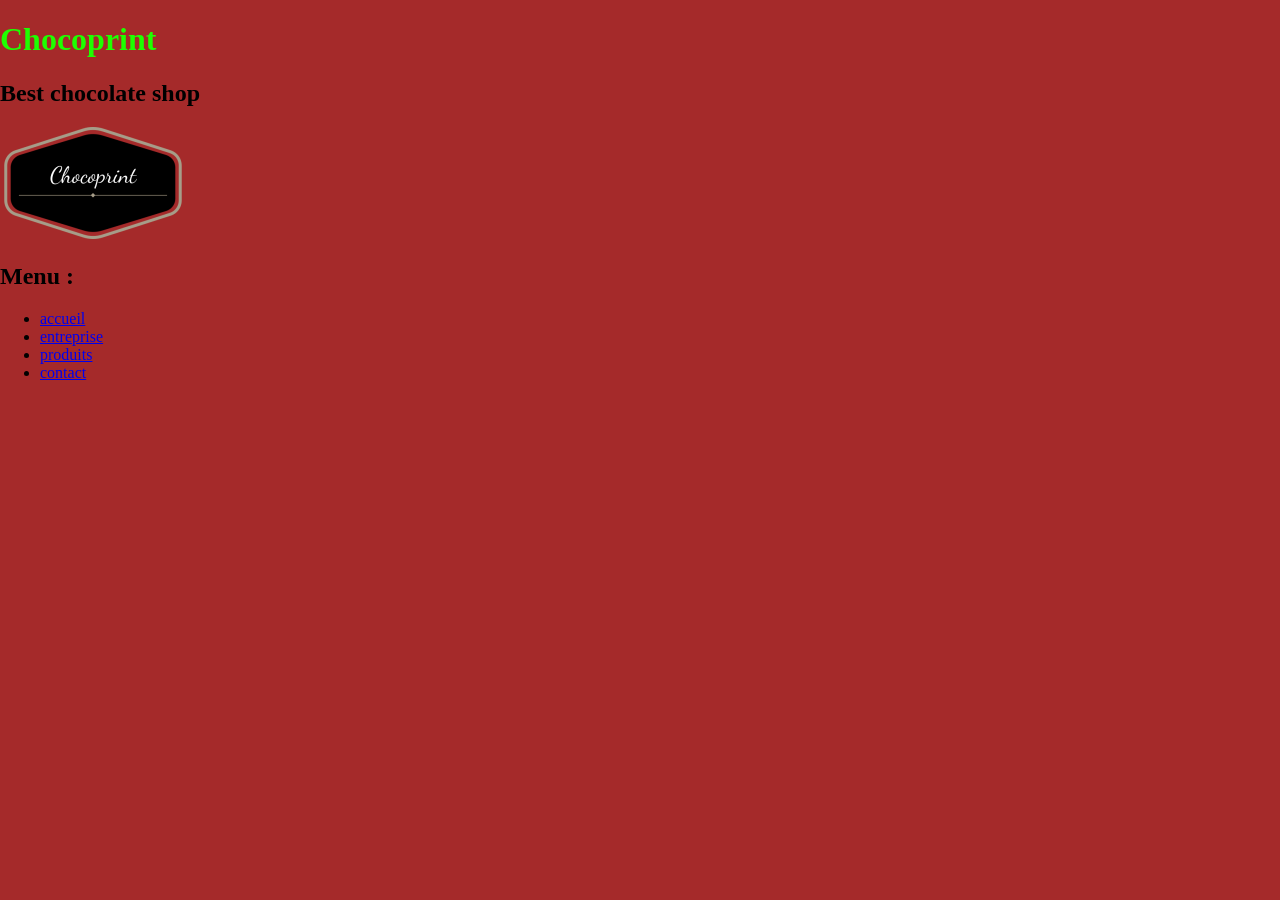
==== index.html @ a0ca2423 "amélioration css" ====
<!DOCTYPE html>
<html lang="fr">
  <head>
    <link rel="stylesheet" href="still.css" />
    <meta charset="utf-8" />
    <meta name="viewport" content="width=device-width, initial-scale=1" />
    <title>Chocoprint.com</title>
  </head>
    <p>
  <body>
    <h1>Chocoprint</h1>
    <h2>Best chocolate shop</h2>
    <p></p>
<img src="images/logo.png" />
<h2>Menu :</h2>
<ul>
    <li><a href="http://monsite.fr">accueil</a></li>

    <li><a href="entreprise.html">entreprise</a></li>

    <li><a href="produits.html">produits</a></li>

    <li><a href="contact.html">contact</a></li>
<ul>
</body>
</html>
---- still.css ----
h1 {
    color: rgb(30, 255, 0);
   }
body{
    background-color: brown;
    margin:auto;
}
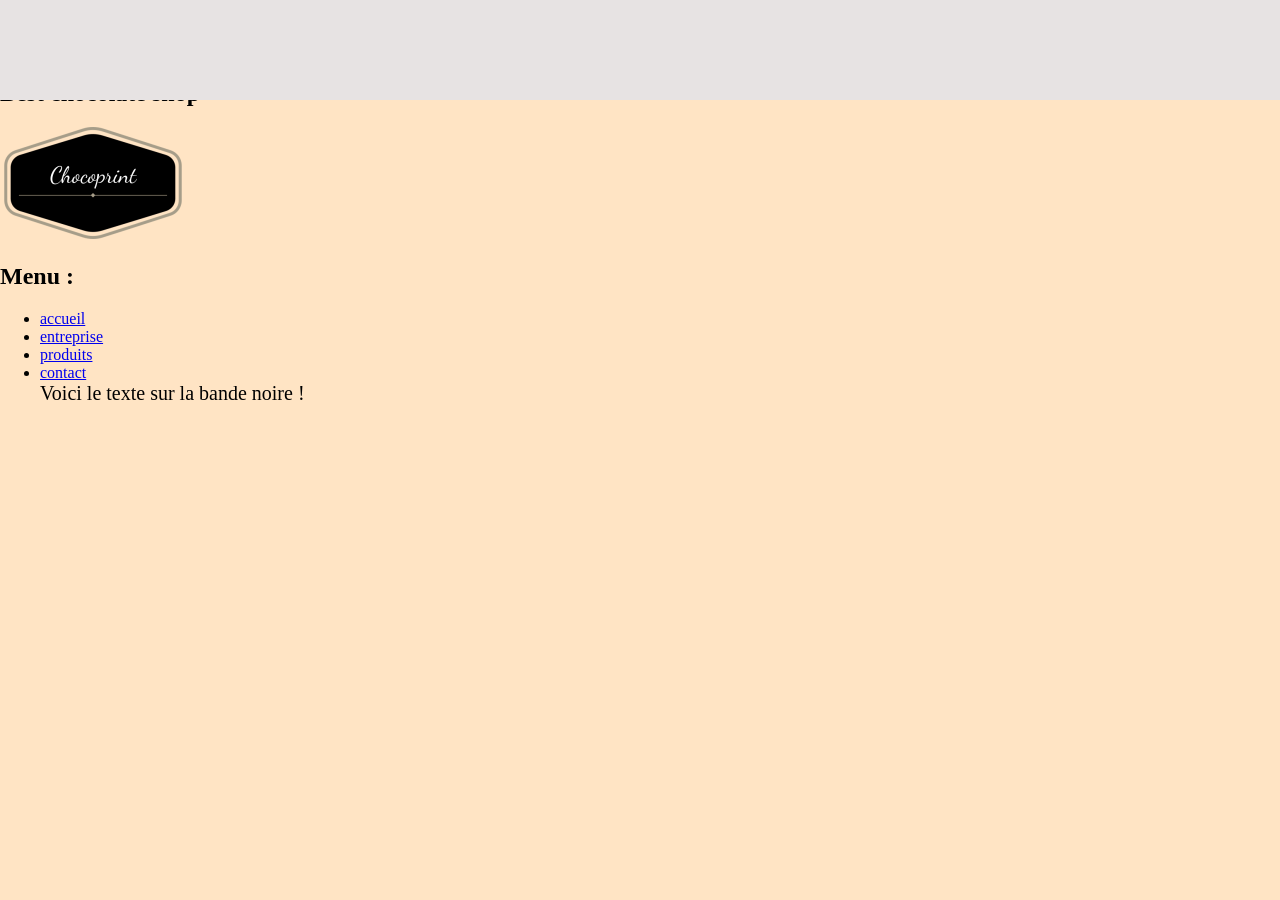
==== commit da67346c: "ajout css" ====
--- a/index.html
+++ b/index.html
@@ -5,6 +5,13 @@
     <meta charset="utf-8" />
     <meta name="viewport" content="width=device-width, initial-scale=1" />
     <title>Chocoprint.com</title>
+    <meta charset="UTF-8">
+    <meta name="viewport" content="width=device-width, initial-scale=1.0">
+    <title>Bande noire en haut</title>
+    <link rel="stylesheet" href="style.css">
+    <meta charset="UTF-8">
+    <meta name="viewport" content="width=device-width, initial-scale=1.0">
+    
   </head>
     <p>
   <body>
@@ -21,6 +28,10 @@
     <li><a href="produits.html">produits</a></li>
 
     <li><a href="contact.html">contact</a></li>
+    
+    <div class="bande-noire"></div>
+      <p class="texte-bande">Voici le texte sur la bande noire !</p>
+    </div>
 <ul>
 </body>
 </html>
--- a/still.css
+++ b/still.css
@@ -1,7 +1,27 @@
 h1 {
-    color: rgb(30, 255, 0);
+    color: rgb(0, 0, 0);
    }
 body{
-    background-color: brown;
+    margin: 0;
+    padding: 0;
+    background-color: bisque;
     margin:auto;
 }
+.bande-noire{
+    position: fixed; 
+    top: 0;
+    left: 0;
+    width: 100%; 
+    height: 100px; 
+    background-color: rgb(231, 227, 227); 
+    z-index: 9999;
+    
+}
+
+.texte-bande {
+    color: rgb(0, 0, 0); 
+    font-size: 20px; 
+    margin: 0;
+}
+
+.images 
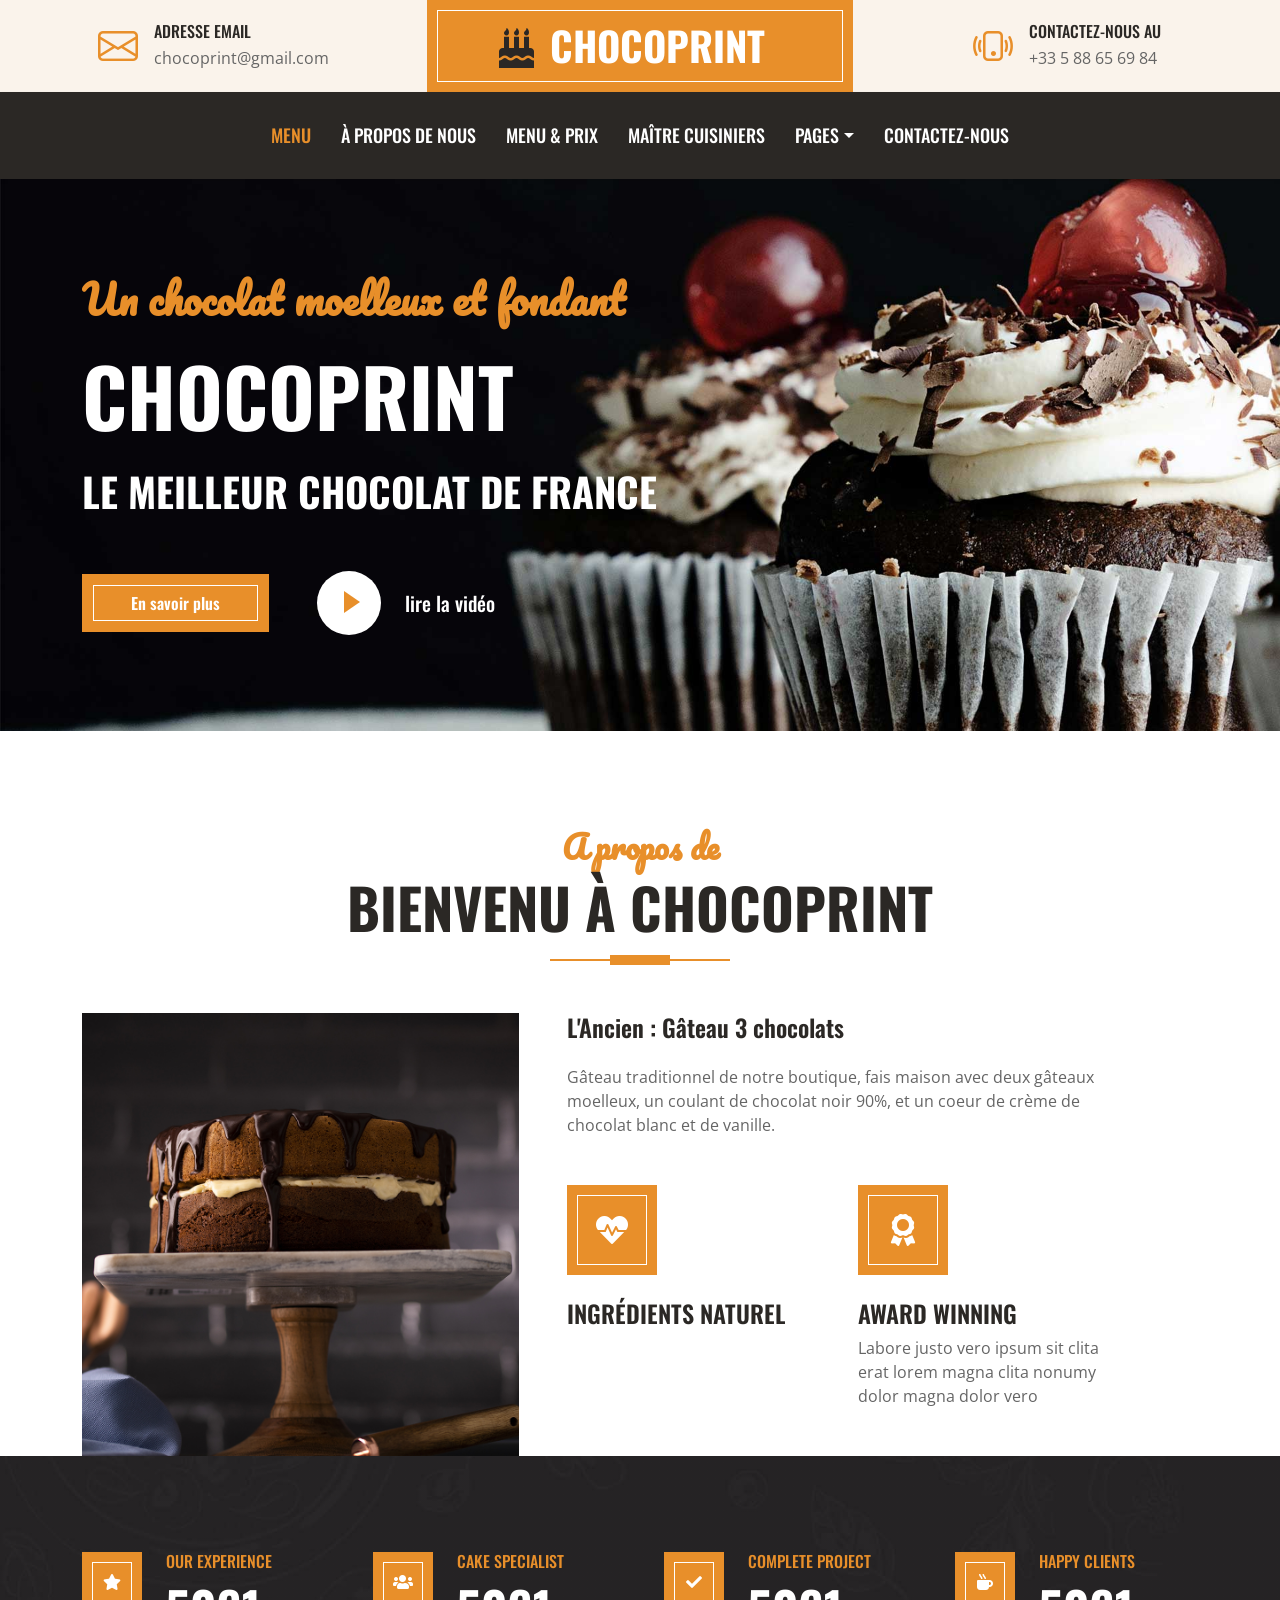
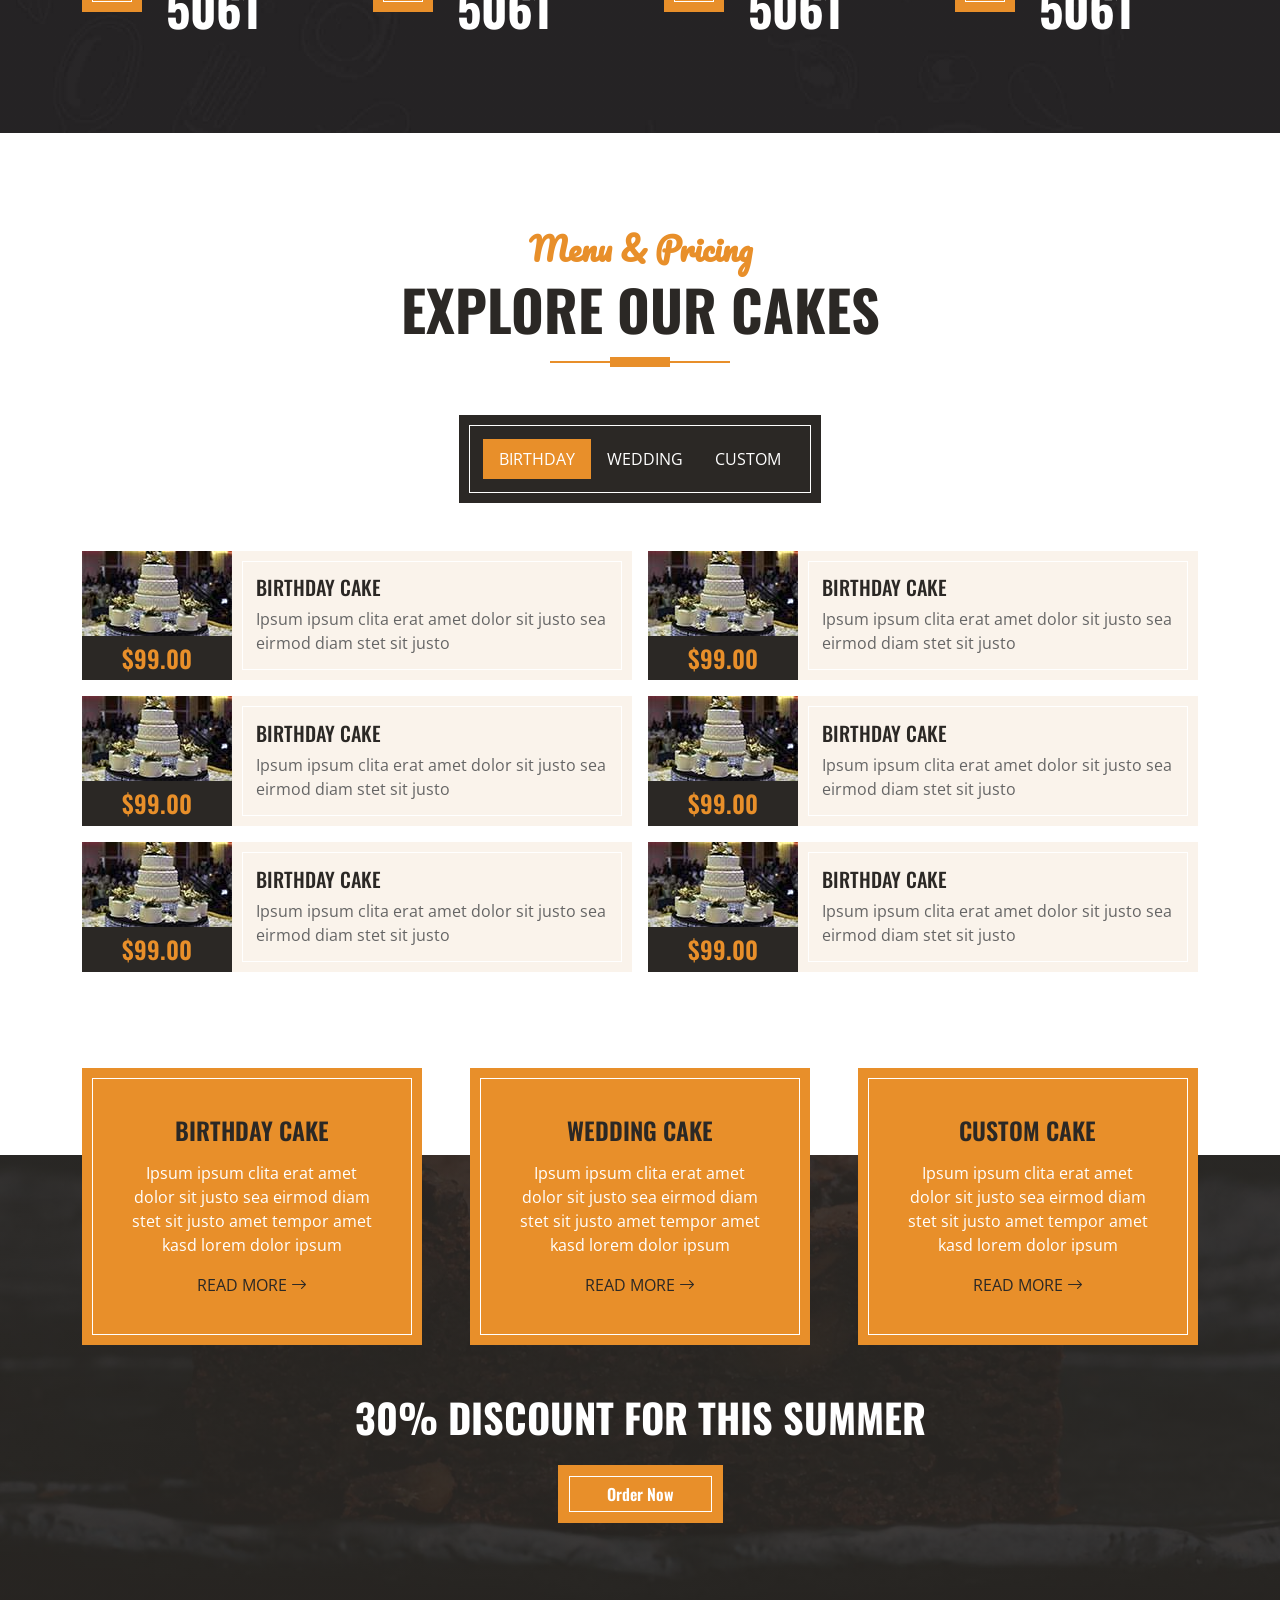
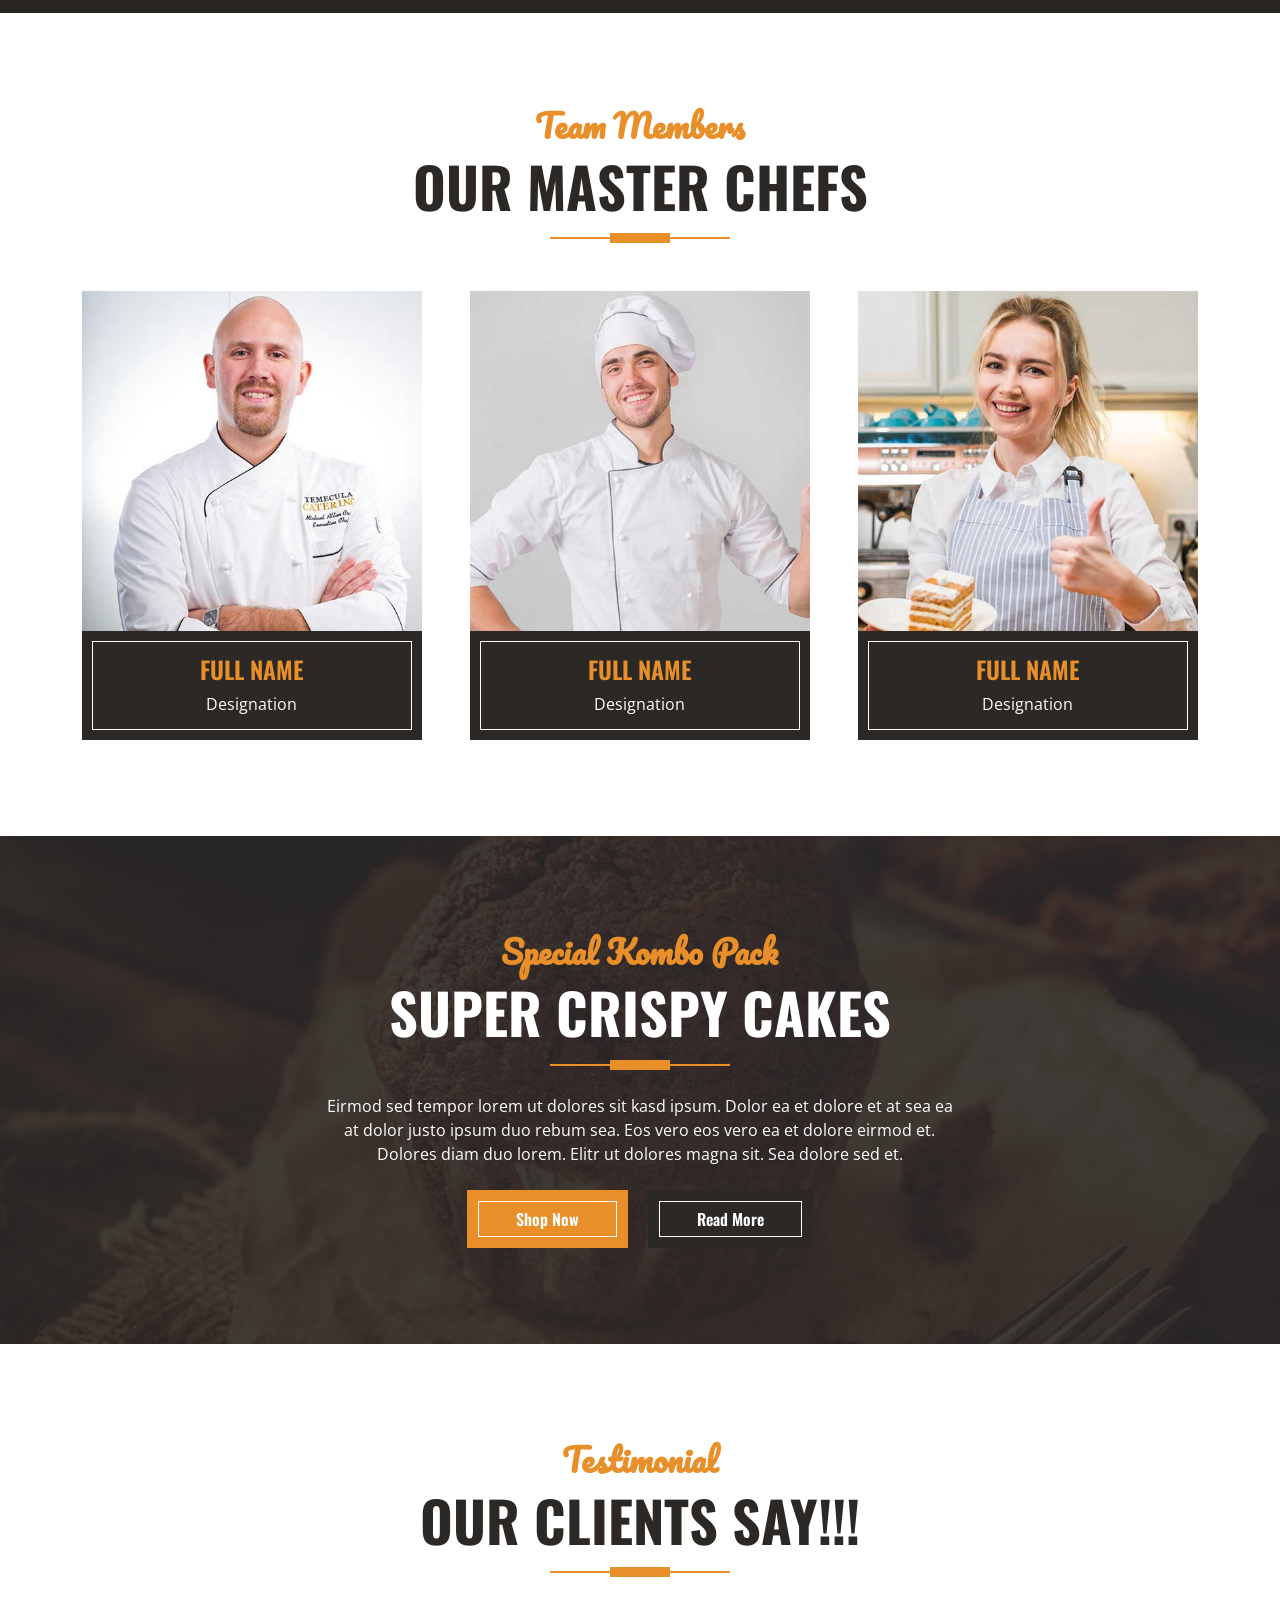
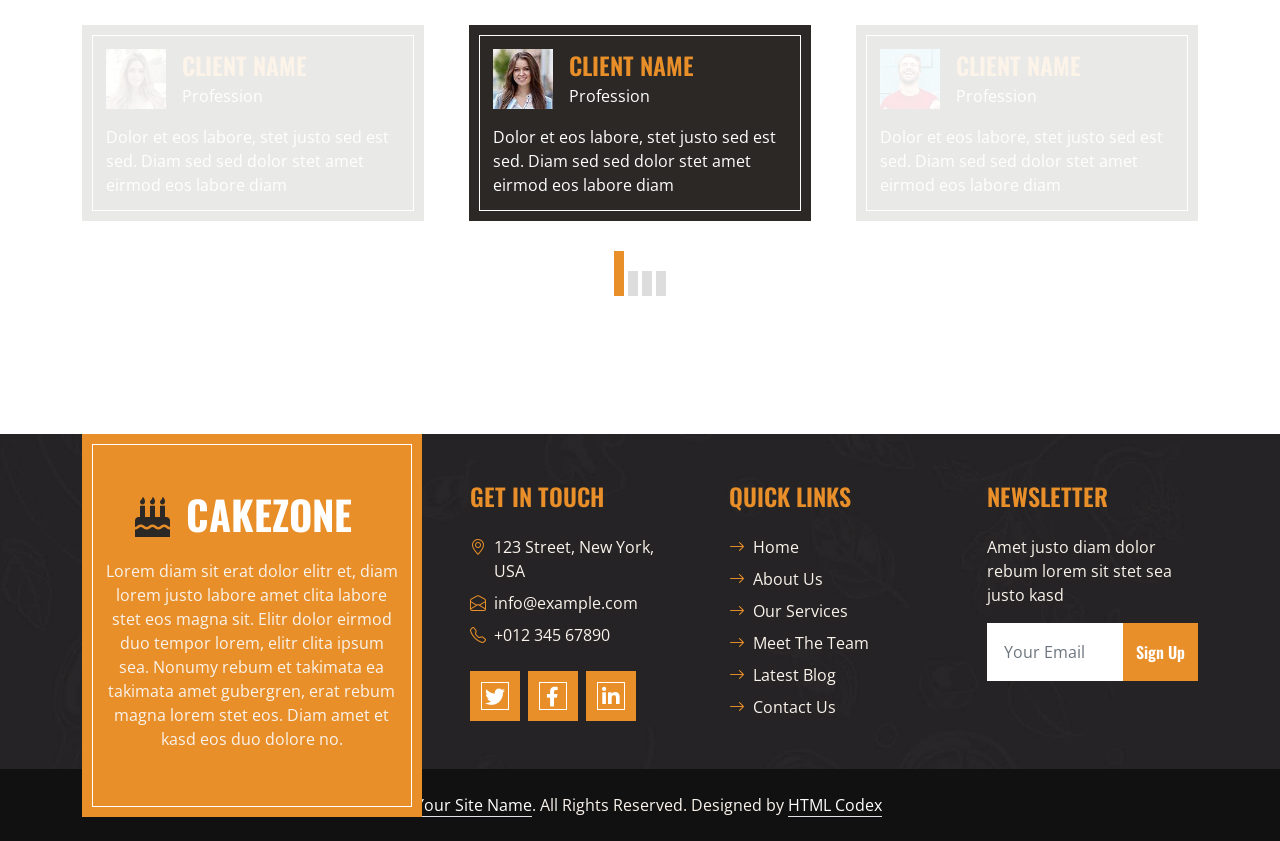
==== commit fb8f57b6: "fusion de la bonne version" ====
--- a/index.html
+++ b/index.html
@@ -1,37 +1,754 @@
 <!DOCTYPE html>
-<html lang="fr">
-  <head>
-    <link rel="stylesheet" href="still.css" />
-    <meta charset="utf-8" />
-    <meta name="viewport" content="width=device-width, initial-scale=1" />
-    <title>Chocoprint.com</title>
-    <meta charset="UTF-8">
-    <meta name="viewport" content="width=device-width, initial-scale=1.0">
-    <title>Bande noire en haut</title>
-    <link rel="stylesheet" href="style.css">
-    <meta charset="UTF-8">
-    <meta name="viewport" content="width=device-width, initial-scale=1.0">
+<html lang="en">
+
+<head>
+    <meta charset="utf-8">
+    <title>Chocoprint - Cake Shop Website Template</title>
+    <meta content="width=device-width, initial-scale=1.0" name="viewport">
+    <meta content="Free HTML Templates" name="keywords">
+    <meta content="Free HTML Templates" name="description">
+
+    <!-- Favicon -->
+    <link href="img/favicon.ico" rel="icon">
+
+    <!-- Google Web Fonts -->
+    <link rel="preconnect" href="https://fonts.googleapis.com">
+    <link rel="preconnect" href="https://fonts.gstatic.com" crossorigin>
+    <link href="https://fonts.googleapis.com/css2?family=Open+Sans:wght@400;600&family=Oswald:wght@500;600;700&family=Pacifico&display=swap" rel="stylesheet"> 
+
+    <!-- Icon Font Stylesheet -->
+    <link href="https://cdnjs.cloudflare.com/ajax/libs/font-awesome/5.10.0/css/all.min.css" rel="stylesheet">
+    <link href="https://cdn.jsdelivr.net/npm/bootstrap-icons@1.4.1/font/bootstrap-icons.css" rel="stylesheet">
+
+    <!-- Libraries Stylesheet -->
+    <link href="lib/owlcarousel/assets/owl.carousel.min.css" rel="stylesheet">
+
+    <!-- Customized Bootstrap Stylesheet -->
+    <link href="css/bootstrap.min.css" rel="stylesheet">
+
+    <!-- Template Stylesheet -->
+    <link href="css/style.css" rel="stylesheet">
+</head>
+
+<body>
+    <!-- Topbar Start -->
+    <div class="container-fluid px-0 d-none d-lg-block">
+        <div class="row gx-0">
+            <div class="col-lg-4 text-center bg-secondary py-3">
+                <div class="d-inline-flex align-items-center justify-content-center">
+                    <i class="bi bi-envelope fs-1 text-primary me-3"></i>
+                    <div class="text-start">
+                        <h6 class="text-uppercase mb-1">adresse email</h6>
+                        <span>chocoprint@gmail.com</span>
+                    </div>
+                </div>
+            </div>
+            <div class="col-lg-4 text-center bg-primary border-inner py-3">
+                <div class="d-inline-flex align-items-center justify-content-center">
+                    <a href="index.html" class="navbar-brand">
+                        <h1 class="m-0 text-uppercase text-white"><i class="fa fa-birthday-cake fs-1 text-dark me-3"></i>Chocoprint</h1>
+                    </a>
+                </div>
+            </div>
+            <div class="col-lg-4 text-center bg-secondary py-3">
+                <div class="d-inline-flex align-items-center justify-content-center">
+                    <i class="bi bi-phone-vibrate fs-1 text-primary me-3"></i>
+                    <div class="text-start">
+                        <h6 class="text-uppercase mb-1">contactez-nous au</h6>
+                        <span>+33 5 88 65 69 84</span>
+                    </div>
+                </div>
+            </div>
+        </div>
+    </div>
+    <!-- Topbar End -->
+
+
+    <!-- Navbar Start -->
+    <nav class="navbar navbar-expand-lg bg-dark navbar-dark shadow-sm py-3 py-lg-0 px-3 px-lg-0">
+        <a href="index.html" class="navbar-brand d-block d-lg-none">
+            <h1 class="m-0 text-uppercase text-white"><i class="fa fa-birthday-cake fs-1 text-primary me-3"></i>Chocoprint</h1>
+        </a>
+        <button class="navbar-toggler" type="button" data-bs-toggle="collapse" data-bs-target="#navbarCollapse">
+            <span class="navbar-toggler-icon"></span>
+        </button>
+        <div class="collapse navbar-collapse" id="navbarCollapse">
+            <div class="navbar-nav ms-auto mx-lg-auto py-0">
+                <a href="index.html" class="nav-item nav-link active">menu</a>
+                <a href="about.html" class="nav-item nav-link">à propos de nous</a>
+                <a href="menu.html" class="nav-item nav-link">Menu & Prix</a>
+                <a href="team.html" class="nav-item nav-link">Maître cuisiniers</a>
+                <div class="nav-item dropdown">
+                    <a href="#" class="nav-link dropdown-toggle" data-bs-toggle="dropdown">Pages</a>
+                    <div class="dropdown-menu m-0">
+                        <a href="service.html" class="dropdown-item">notre prestation</a>
+                        <a href="testimonial.html" class="dropdown-item">Témoignage</a>
+                    </div>
+                </div>
+                <a href="contact.html" class="nav-item nav-link">contactez-nous</a>
+            </div>
+        </div>
+    </nav>
+    <!-- Navbar End -->
+
+
+    <!-- Hero Start -->
+    <div class="container-fluid bg-primary py-5 mb-5 hero-header">
+        <div class="container py-5">
+            <div class="row justify-content-start">
+                <div class="col-lg-8 text-center text-lg-start">
+                    <h1 class="font-secondary text-primary mb-4">Un chocolat moelleux et fondant</h1>
+                    <h1 class="display-1 text-uppercase text-white mb-4">Chocoprint</h1>
+                    <h1 class="text-uppercase text-white">le meilleur chocolat de france</h1>
+                    <div class="d-flex align-items-center justify-content-center justify-content-lg-start pt-5">
+                        <a href="" class="btn btn-primary border-inner py-3 px-5 me-5">En savoir plus</a>
+                        <button type="button" class="btn-play" data-bs-toggle="modal"
+                            data-src="https://www.youtube.com/embed/DWRcNpR6Kdc" data-bs-target="#videoModal">
+                            <span></span>
+                        </button>
+                        <h5 class="font-weight-normal text-white m-0 ms-4 d-none d-sm-block">lire la vidéo</h5>
+                    </div>
+                </div>
+            </div>
+        </div>
+    </div>
+    <!-- Hero End -->
+
+
+    <!-- Video Modal Start -->
+    <div class="modal fade" id="videoModal" tabindex="-1" aria-labelledby="exampleModalLabel" aria-hidden="true">
+        <div class="modal-dialog">
+            <div class="modal-content rounded-0">
+                <div class="modal-header">
+                    <h5 class="modal-title" id="exampleModalLabel">Youtube Video</h5>
+                    <button type="button" class="btn-close" data-bs-dismiss="modal" aria-label="Close"></button>
+                </div>
+                <div class="modal-body">
+                    <!-- 16:9 aspect ratio -->
+                    <div class="ratio ratio-16x9">
+                        <iframe class="embed-responsive-item" src="" id="video" allowfullscreen allowscriptaccess="always"
+                            allow="autoplay"></iframe>
+                    </div>
+                </div>
+            </div>
+        </div>
+    </div>
+    <!-- Video Modal End -->
+
+
+    <!-- About Start -->
+    <div class="container-fluid pt-5">
+        <div class="container">
+            <div class="section-title position-relative text-center mx-auto mb-5 pb-3" style="max-width: 600px;">
+                <h2 class="text-primary font-secondary">A propos de</h2>
+                <h1 class="display-4 text-uppercase">Bienvenu à Chocoprint</h1>
+            </div>
+            <div class="row gx-5">
+                <div class="col-lg-5 mb-5 mb-lg-0" style="min-height: 400px;">
+                    <div class="position-relative h-100">
+                        <img class="position-absolute w-100 h-100" src="img/gateau-etagee-aux-trois-chocolat.jpg" style="object-fit: cover;">
+                    </div>
+                </div>
+                <div class="col-lg-6 pb-5">
+                    <h4 class="mb-4">L'Ancien : Gâteau 3 chocolats</h4>
+                    <p class="mb-5">Gâteau traditionnel de notre boutique, fais maison avec deux gâteaux moelleux, un coulant de chocolat noir 90%, et un coeur de crème de chocolat blanc et de vanille. </p>
+                    <div class="row g-5">
+                        <div class="col-sm-6">
+                            <div class="d-flex align-items-center justify-content-center bg-primary border-inner mb-4" style="width: 90px; height: 90px;">
+                                <i class="fa fa-heartbeat fa-2x text-white"></i>
+                            </div>
+                            <h4 class="text-uppercase">Ingrédients naturel</h4>
+                            <p class="mb-0"></p>
+                        </div>
+                        <div class="col-sm-6">
+                            <div class="d-flex align-items-center justify-content-center bg-primary border-inner mb-4" style="width: 90px; height: 90px;">
+                                <i class="fa fa-award fa-2x text-white"></i>
+                            </div>
+                            <h4 class="text-uppercase">Award Winning</h4>
+                            <p class="mb-0">Labore justo vero ipsum sit clita erat lorem magna clita nonumy dolor magna dolor vero</p>
+                        </div>
+                    </div>
+                </div>
+            </div>
+        </div>
+    </div>
+    <!-- About End -->
+
+
+    <!-- Facts Start -->
+    <div class="container-fluid bg-img py-5 mb-5">
+        <div class="container py-5">
+            <div class="row gx-5 gy-4">
+                <div class="col-lg-3 col-md-6">
+                    <div class="d-flex">
+                        <div class="bg-primary border-inner d-flex align-items-center justify-content-center mb-3" style="width: 60px; height: 60px;">
+                            <i class="fa fa-star text-white"></i>
+                        </div>
+                        <div class="ps-4">
+                            <h6 class="text-primary text-uppercase">Our Experience</h6>
+                            <h1 class="display-5 text-white mb-0" data-toggle="counter-up">12345</h1>
+                        </div>
+                    </div>
+                </div>
+                <div class="col-lg-3 col-md-6">
+                    <div class="d-flex">
+                        <div class="bg-primary border-inner d-flex align-items-center justify-content-center mb-3" style="width: 60px; height: 60px;">
+                            <i class="fa fa-users text-white"></i>
+                        </div>
+                        <div class="ps-4">
+                            <h6 class="text-primary text-uppercase">Cake Specialist</h6>
+                            <h1 class="display-5 text-white mb-0" data-toggle="counter-up">12345</h1>
+                        </div>
+                    </div>
+                </div>
+                <div class="col-lg-3 col-md-6">
+                    <div class="d-flex">
+                        <div class="bg-primary border-inner d-flex align-items-center justify-content-center mb-3" style="width: 60px; height: 60px;">
+                            <i class="fa fa-check text-white"></i>
+                        </div>
+                        <div class="ps-4">
+                            <h6 class="text-primary text-uppercase">Complete Project</h6>
+                            <h1 class="display-5 text-white mb-0" data-toggle="counter-up">12345</h1>
+                        </div>
+                    </div>
+                </div>
+                <div class="col-lg-3 col-md-6">
+                    <div class="d-flex">
+                        <div class="bg-primary border-inner d-flex align-items-center justify-content-center mb-3" style="width: 60px; height: 60px;">
+                            <i class="fa fa-mug-hot text-white"></i>
+                        </div>
+                        <div class="ps-4">
+                            <h6 class="text-primary text-uppercase">Happy Clients</h6>
+                            <h1 class="display-5 text-white mb-0" data-toggle="counter-up">12345</h1>
+                        </div>
+                    </div>
+                </div>
+            </div>
+        </div>
+    </div>
+    <!-- Facts End -->
+
+
+    <!-- Products Start -->
+    <div class="container-fluid about py-5">
+        <div class="container">
+            <div class="section-title position-relative text-center mx-auto mb-5 pb-3" style="max-width: 600px;">
+                <h2 class="text-primary font-secondary">Menu & Pricing</h2>
+                <h1 class="display-4 text-uppercase">Explore Our Cakes</h1>
+            </div>
+            <div class="tab-class text-center">
+                <ul class="nav nav-pills d-inline-flex justify-content-center bg-dark text-uppercase border-inner p-4 mb-5">
+                    <li class="nav-item">
+                        <a class="nav-link text-white active" data-bs-toggle="pill" href="#tab-1">Birthday</a>
+                    </li>
+                    <li class="nav-item">
+                        <a class="nav-link text-white" data-bs-toggle="pill" href="#tab-2">Wedding</a>
+                    </li>
+                    <li class="nav-item">
+                        <a class="nav-link text-white" data-bs-toggle="pill" href="#tab-3">Custom</a>
+                    </li>
+                </ul>
+                <div class="tab-content">
+                    <div id="tab-1" class="tab-pane fade show p-0 active">
+                        <div class="row g-3">
+                            <div class="col-lg-6">
+                                <div class="d-flex h-100">
+                                    <div class="flex-shrink-0">
+                                        <img class="img-fluid" src="img/cake-1.jpg" alt="" style="width: 150px; height: 85px;">
+                                        <h4 class="bg-dark text-primary p-2 m-0">$99.00</h4>
+                                    </div>
+                                    <div class="d-flex flex-column justify-content-center text-start bg-secondary border-inner px-4">
+                                        <h5 class="text-uppercase">Birthday Cake</h5>
+                                        <span>Ipsum ipsum clita erat amet dolor sit justo sea eirmod diam stet sit justo</span>
+                                    </div>
+                                </div>
+                            </div>
+                            <div class="col-lg-6">
+                                <div class="d-flex h-100">
+                                    <div class="flex-shrink-0">
+                                        <img class="img-fluid" src="img/cake-1.jpg" alt="" style="width: 150px; height: 85px;">
+                                        <h4 class="bg-dark text-primary p-2 m-0">$99.00</h4>
+                                    </div>
+                                    <div class="d-flex flex-column justify-content-center text-start bg-secondary border-inner px-4">
+                                        <h5 class="text-uppercase">Birthday Cake</h5>
+                                        <span>Ipsum ipsum clita erat amet dolor sit justo sea eirmod diam stet sit justo</span>
+                                    </div>
+                                </div>
+                            </div>
+                            <div class="col-lg-6">
+                                <div class="d-flex h-100">
+                                    <div class="flex-shrink-0">
+                                        <img class="img-fluid" src="img/cake-1.jpg" alt="" style="width: 150px; height: 85px;">
+                                        <h4 class="bg-dark text-primary p-2 m-0">$99.00</h4>
+                                    </div>
+                                    <div class="d-flex flex-column justify-content-center text-start bg-secondary border-inner px-4">
+                                        <h5 class="text-uppercase">Birthday Cake</h5>
+                                        <span>Ipsum ipsum clita erat amet dolor sit justo sea eirmod diam stet sit justo</span>
+                                    </div>
+                                </div>
+                            </div>
+                            <div class="col-lg-6">
+                                <div class="d-flex h-100">
+                                    <div class="flex-shrink-0">
+                                        <img class="img-fluid" src="img/cake-1.jpg" alt="" style="width: 150px; height: 85px;">
+                                        <h4 class="bg-dark text-primary p-2 m-0">$99.00</h4>
+                                    </div>
+                                    <div class="d-flex flex-column justify-content-center text-start bg-secondary border-inner px-4">
+                                        <h5 class="text-uppercase">Birthday Cake</h5>
+                                        <span>Ipsum ipsum clita erat amet dolor sit justo sea eirmod diam stet sit justo</span>
+                                    </div>
+                                </div>
+                            </div>
+                            <div class="col-lg-6">
+                                <div class="d-flex h-100">
+                                    <div class="flex-shrink-0">
+                                        <img class="img-fluid" src="img/cake-1.jpg" alt="" style="width: 150px; height: 85px;">
+                                        <h4 class="bg-dark text-primary p-2 m-0">$99.00</h4>
+                                    </div>
+                                    <div class="d-flex flex-column justify-content-center text-start bg-secondary border-inner px-4">
+                                        <h5 class="text-uppercase">Birthday Cake</h5>
+                                        <span>Ipsum ipsum clita erat amet dolor sit justo sea eirmod diam stet sit justo</span>
+                                    </div>
+                                </div>
+                            </div>
+                            <div class="col-lg-6">
+                                <div class="d-flex h-100">
+                                    <div class="flex-shrink-0">
+                                        <img class="img-fluid" src="img/cake-1.jpg" alt="" style="width: 150px; height: 85px;">
+                                        <h4 class="bg-dark text-primary p-2 m-0">$99.00</h4>
+                                    </div>
+                                    <div class="d-flex flex-column justify-content-center text-start bg-secondary border-inner px-4">
+                                        <h5 class="text-uppercase">Birthday Cake</h5>
+                                        <span>Ipsum ipsum clita erat amet dolor sit justo sea eirmod diam stet sit justo</span>
+                                    </div>
+                                </div>
+                            </div>
+                        </div>
+                    </div>
+                    <div id="tab-2" class="tab-pane fade show p-0">
+                        <div class="row g-3">
+                            <div class="col-lg-6">
+                                <div class="d-flex h-100">
+                                    <div class="flex-shrink-0">
+                                        <img class="img-fluid" src="img/cake-2.jpg" alt="" style="width: 150px; height: 85px;">
+                                        <h4 class="bg-dark text-primary p-2 m-0">$99.00</h4>
+                                    </div>
+                                    <div class="d-flex flex-column justify-content-center text-start bg-secondary border-inner px-4">
+                                        <h5 class="text-uppercase">Wedding Cake</h5>
+                                        <span>Ipsum ipsum clita erat amet dolor sit justo sea eirmod diam stet sit justo</span>
+                                    </div>
+                                </div>
+                            </div>
+                            <div class="col-lg-6">
+                                <div class="d-flex h-100">
+                                    <div class="flex-shrink-0">
+                                        <img class="img-fluid" src="img/cake-2.jpg" alt="" style="width: 150px; height: 85px;">
+                                        <h4 class="bg-dark text-primary p-2 m-0">$99.00</h4>
+                                    </div>
+                                    <div class="d-flex flex-column justify-content-center text-start bg-secondary border-inner px-4">
+                                        <h5 class="text-uppercase">Wedding Cake</h5>
+                                        <span>Ipsum ipsum clita erat amet dolor sit justo sea eirmod diam stet sit justo</span>
+                                    </div>
+                                </div>
+                            </div>
+                            <div class="col-lg-6">
+                                <div class="d-flex h-100">
+                                    <div class="flex-shrink-0">
+                                        <img class="img-fluid" src="img/cake-2.jpg" alt="" style="width: 150px; height: 85px;">
+                                        <h4 class="bg-dark text-primary p-2 m-0">$99.00</h4>
+                                    </div>
+                                    <div class="d-flex flex-column justify-content-center text-start bg-secondary border-inner px-4">
+                                        <h5 class="text-uppercase">Wedding Cake</h5>
+                                        <span>Ipsum ipsum clita erat amet dolor sit justo sea eirmod diam stet sit justo</span>
+                                    </div>
+                                </div>
+                            </div>
+                            <div class="col-lg-6">
+                                <div class="d-flex h-100">
+                                    <div class="flex-shrink-0">
+                                        <img class="img-fluid" src="img/cake-2.jpg" alt="" style="width: 150px; height: 85px;">
+                                        <h4 class="bg-dark text-primary p-2 m-0">$99.00</h4>
+                                    </div>
+                                    <div class="d-flex flex-column justify-content-center text-start bg-secondary border-inner px-4">
+                                        <h5 class="text-uppercase">Wedding Cake</h5>
+                                        <span>Ipsum ipsum clita erat amet dolor sit justo sea eirmod diam stet sit justo</span>
+                                    </div>
+                                </div>
+                            </div>
+                            <div class="col-lg-6">
+                                <div class="d-flex h-100">
+                                    <div class="flex-shrink-0">
+                                        <img class="img-fluid" src="img/cake-2.jpg" alt="" style="width: 150px; height: 85px;">
+                                        <h4 class="bg-dark text-primary p-2 m-0">$99.00</h4>
+                                    </div>
+                                    <div class="d-flex flex-column justify-content-center text-start bg-secondary border-inner px-4">
+                                        <h5 class="text-uppercase">Wedding Cake</h5>
+                                        <span>Ipsum ipsum clita erat amet dolor sit justo sea eirmod diam stet sit justo</span>
+                                    </div>
+                                </div>
+                            </div>
+                            <div class="col-lg-6">
+                                <div class="d-flex h-100">
+                                    <div class="flex-shrink-0">
+                                        <img class="img-fluid" src="img/cake-2.jpg" alt="" style="width: 150px; height: 85px;">
+                                        <h4 class="bg-dark text-primary p-2 m-0">$99.00</h4>
+                                    </div>
+                                    <div class="d-flex flex-column justify-content-center text-start bg-secondary border-inner px-4">
+                                        <h5 class="text-uppercase">Wedding Cake</h5>
+                                        <span>Ipsum ipsum clita erat amet dolor sit justo sea eirmod diam stet sit justo</span>
+                                    </div>
+                                </div>
+                            </div>
+                        </div>
+                    </div>
+                    <div id="tab-3" class="tab-pane fade show p-0">
+                        <div class="row g-3">
+                            <div class="col-lg-6">
+                                <div class="d-flex h-100">
+                                    <div class="flex-shrink-0">
+                                        <img class="img-fluid" src="img/cake-3.jpg" alt="" style="width: 150px; height: 85px;">
+                                        <h4 class="bg-dark text-primary p-2 m-0">$99.00</h4>
+                                    </div>
+                                    <div class="d-flex flex-column justify-content-center text-start bg-secondary border-inner px-4">
+                                        <h5 class="text-uppercase">Custom Cake</h5>
+                                        <span>Ipsum ipsum clita erat amet dolor sit justo sea eirmod diam stet sit justo</span>
+                                    </div>
+                                </div>
+                            </div>
+                            <div class="col-lg-6">
+                                <div class="d-flex h-100">
+                                    <div class="flex-shrink-0">
+                                        <img class="img-fluid" src="img/cake-3.jpg" alt="" style="width: 150px; height: 85px;">
+                                        <h4 class="bg-dark text-primary p-2 m-0">$99.00</h4>
+                                    </div>
+                                    <div class="d-flex flex-column justify-content-center text-start bg-secondary border-inner px-4">
+                                        <h5 class="text-uppercase">Custom Cake</h5>
+                                        <span>Ipsum ipsum clita erat amet dolor sit justo sea eirmod diam stet sit justo</span>
+                                    </div>
+                                </div>
+                            </div>
+                            <div class="col-lg-6">
+                                <div class="d-flex h-100">
+                                    <div class="flex-shrink-0">
+                                        <img class="img-fluid" src="img/cake-3.jpg" alt="" style="width: 150px; height: 85px;">
+                                        <h4 class="bg-dark text-primary p-2 m-0">$99.00</h4>
+                                    </div>
+                                    <div class="d-flex flex-column justify-content-center text-start bg-secondary border-inner px-4">
+                                        <h5 class="text-uppercase">Custom Cake</h5>
+                                        <span>Ipsum ipsum clita erat amet dolor sit justo sea eirmod diam stet sit justo</span>
+                                    </div>
+                                </div>
+                            </div>
+                            <div class="col-lg-6">
+                                <div class="d-flex h-100">
+                                    <div class="flex-shrink-0">
+                                        <img class="img-fluid" src="img/cake-3.jpg" alt="" style="width: 150px; height: 85px;">
+                                        <h4 class="bg-dark text-primary p-2 m-0">$99.00</h4>
+                                    </div>
+                                    <div class="d-flex flex-column justify-content-center text-start bg-secondary border-inner px-4">
+                                        <h5 class="text-uppercase">Custom Cake</h5>
+                                        <span>Ipsum ipsum clita erat amet dolor sit justo sea eirmod diam stet sit justo</span>
+                                    </div>
+                                </div>
+                            </div>
+                            <div class="col-lg-6">
+                                <div class="d-flex h-100">
+                                    <div class="flex-shrink-0">
+                                        <img class="img-fluid" src="img/cake-3.jpg" alt="" style="width: 150px; height: 85px;">
+                                        <h4 class="bg-dark text-primary p-2 m-0">$99.00</h4>
+                                    </div>
+                                    <div class="d-flex flex-column justify-content-center text-start bg-secondary border-inner px-4">
+                                        <h5 class="text-uppercase">Custom Cake</h5>
+                                        <span>Ipsum ipsum clita erat amet dolor sit justo sea eirmod diam stet sit justo</span>
+                                    </div>
+                                </div>
+                            </div>
+                            <div class="col-lg-6">
+                                <div class="d-flex h-100">
+                                    <div class="flex-shrink-0">
+                                        <img class="img-fluid" src="img/cake-3.jpg" alt="" style="width: 150px; height: 85px;">
+                                        <h4 class="bg-dark text-primary p-2 m-0">$99.00</h4>
+                                    </div>
+                                    <div class="d-flex flex-column justify-content-center text-start bg-secondary border-inner px-4">
+                                        <h5 class="text-uppercase">Custom Cake</h5>
+                                        <span>Ipsum ipsum clita erat amet dolor sit justo sea eirmod diam stet sit justo</span>
+                                    </div>
+                                </div>
+                            </div>
+                        </div>
+                    </div>
+                </div>
+            </div>
+        </div>
+    </div>
+    <!-- Products End -->
+
+
+    <!-- Service Start -->
+    <div class="container-fluid service position-relative px-5 mt-5" style="margin-bottom: 135px;">
+        <div class="container">
+            <div class="row g-5">
+                <div class="col-lg-4 col-md-6">
+                    <div class="bg-primary border-inner text-center text-white p-5">
+                        <h4 class="text-uppercase mb-3">Birthday Cake</h4>
+                        <p>Ipsum ipsum clita erat amet dolor sit justo sea eirmod diam stet sit justo amet tempor amet kasd lorem dolor ipsum</p>
+                        <a class="text-uppercase text-dark" href="">Read More <i class="bi bi-arrow-right"></i></a>
+                    </div>
+                </div>
+                <div class="col-lg-4 col-md-6">
+                    <div class="bg-primary border-inner text-center text-white p-5">
+                        <h4 class="text-uppercase mb-3">Wedding Cake</h4>
+                        <p>Ipsum ipsum clita erat amet dolor sit justo sea eirmod diam stet sit justo amet tempor amet kasd lorem dolor ipsum</p>
+                        <a class="text-uppercase text-dark" href="">Read More <i class="bi bi-arrow-right"></i></a>
+                    </div>
+                </div>
+                <div class="col-lg-4 col-md-6">
+                    <div class="bg-primary border-inner text-center text-white p-5">
+                        <h4 class="text-uppercase mb-3">Custom Cake</h4>
+                        <p>Ipsum ipsum clita erat amet dolor sit justo sea eirmod diam stet sit justo amet tempor amet kasd lorem dolor ipsum</p>
+                        <a class="text-uppercase text-dark" href="">Read More <i class="bi bi-arrow-right"></i></a>
+                    </div>
+                </div>
+                <div class="col-lg-12 col-md-6 text-center">
+                    <h1 class="text-uppercase text-light mb-4">30% Discount For This Summer</h1>
+                    <a href="" class="btn btn-primary border-inner py-3 px-5">Order Now</a>
+                </div>
+            </div>
+        </div>
+    </div>
+    <!-- Service Start -->
+
+
+    <!-- Team Start -->
+    <div class="container-fluid py-5">
+        <div class="container">
+            <div class="section-title position-relative text-center mx-auto mb-5 pb-3" style="max-width: 600px;">
+                <h2 class="text-primary font-secondary">Team Members</h2>
+                <h1 class="display-4 text-uppercase">Our Master Chefs</h1>
+            </div>
+            <div class="row g-5">
+                <div class="col-lg-4 col-md-6">
+                    <div class="team-item">
+                        <div class="position-relative overflow-hidden">
+                            <img class="img-fluid w-100" src="img/team-1.jpg" alt="">
+                            <div class="team-overlay w-100 h-100 position-absolute top-50 start-50 translate-middle d-flex align-items-center justify-content-center">
+                                <div class="d-flex align-items-center justify-content-start">
+                                    <a class="btn btn-lg btn-primary btn-lg-square border-inner rounded-0 mx-1" href="#"><i class="fab fa-twitter fw-normal"></i></a>
+                                    <a class="btn btn-lg btn-primary btn-lg-square border-inner rounded-0 mx-1" href="#"><i class="fab fa-facebook-f fw-normal"></i></a>
+                                    <a class="btn btn-lg btn-primary btn-lg-square border-inner rounded-0 mx-1" href="#"><i class="fab fa-linkedin-in fw-normal"></i></a>
+                                </div>
+                            </div>
+                        </div>
+                        <div class="bg-dark border-inner text-center p-4">
+                            <h4 class="text-uppercase text-primary">Full Name</h4>
+                            <p class="text-white m-0">Designation</p>
+                        </div>
+                    </div>
+                </div>
+                <div class="col-lg-4 col-md-6">
+                    <div class="team-item">
+                        <div class="position-relative overflow-hidden">
+                            <img class="img-fluid w-100" src="img/team-2.jpg" alt="">
+                            <div class="team-overlay w-100 h-100 position-absolute top-50 start-50 translate-middle d-flex align-items-center justify-content-center">
+                                <div class="d-flex align-items-center justify-content-start">
+                                    <a class="btn btn-lg btn-primary btn-lg-square border-inner rounded-0 mx-1" href="#"><i class="fab fa-twitter fw-normal"></i></a>
+                                    <a class="btn btn-lg btn-primary btn-lg-square border-inner rounded-0 mx-1" href="#"><i class="fab fa-facebook-f fw-normal"></i></a>
+                                    <a class="btn btn-lg btn-primary btn-lg-square border-inner rounded-0 mx-1" href="#"><i class="fab fa-linkedin-in fw-normal"></i></a>
+                                </div>
+                            </div>
+                        </div>
+                        <div class="bg-dark border-inner text-center p-4">
+                            <h4 class="text-uppercase text-primary">Full Name</h4>
+                            <p class="text-white m-0">Designation</p>
+                        </div>
+                    </div>
+                </div>
+                <div class="col-lg-4 col-md-6">
+                    <div class="team-item">
+                        <div class="position-relative overflow-hidden">
+                            <img class="img-fluid w-100" src="img/team-3.jpg" alt="">
+                            <div class="team-overlay w-100 h-100 position-absolute top-50 start-50 translate-middle d-flex align-items-center justify-content-center">
+                                <div class="d-flex align-items-center justify-content-start">
+                                    <a class="btn btn-lg btn-primary btn-lg-square border-inner rounded-0 mx-1" href="#"><i class="fab fa-twitter fw-normal"></i></a>
+                                    <a class="btn btn-lg btn-primary btn-lg-square border-inner rounded-0 mx-1" href="#"><i class="fab fa-facebook-f fw-normal"></i></a>
+                                    <a class="btn btn-lg btn-primary btn-lg-square border-inner rounded-0 mx-1" href="#"><i class="fab fa-linkedin-in fw-normal"></i></a>
+                                </div>
+                            </div>
+                        </div>
+                        <div class="bg-dark border-inner text-center p-4">
+                            <h4 class="text-uppercase text-primary">Full Name</h4>
+                            <p class="text-white m-0">Designation</p>
+                        </div>
+                    </div>
+                </div>
+            </div>
+        </div>
+    </div>
+    <!-- Team End -->
+
+
+    <!-- Offer Start -->
+    <div class="container-fluid bg-offer my-5 py-5">
+        <div class="container py-5">
+            <div class="row gx-5 justify-content-center">
+                <div class="col-lg-7 text-center">
+                    <div class="section-title position-relative text-center mx-auto mb-4 pb-3" style="max-width: 600px;">
+                        <h2 class="text-primary font-secondary">Special Kombo Pack</h2>
+                        <h1 class="display-4 text-uppercase text-white">Super Crispy Cakes</h1>
+                    </div>
+                    <p class="text-white mb-4">Eirmod sed tempor lorem ut dolores sit kasd ipsum. Dolor ea et dolore et at sea ea at dolor justo ipsum duo rebum sea. Eos vero eos vero ea et dolore eirmod et. Dolores diam duo lorem. Elitr ut dolores magna sit. Sea dolore sed et.</p>
+                    <a href="" class="btn btn-primary border-inner py-3 px-5 me-3">Shop Now</a>
+                    <a href="" class="btn btn-dark border-inner py-3 px-5">Read More</a>
+                </div>
+            </div>
+        </div>
+    </div>
+    <!-- Offer End -->
+
+
+    <!-- Testimonial Start -->
+    <div class="container-fluid py-5">
+        <div class="container">
+            <div class="section-title position-relative text-center mx-auto mb-5 pb-3" style="max-width: 600px;">
+                <h2 class="text-primary font-secondary">Testimonial</h2>
+                <h1 class="display-4 text-uppercase">Our Clients Say!!!</h1>
+            </div>
+            <div class="owl-carousel testimonial-carousel">
+                <div class="testimonial-item bg-dark text-white border-inner p-4">
+                    <div class="d-flex align-items-center mb-3">
+                        <img class="img-fluid flex-shrink-0" src="img/testimonial-1.jpg" style="width: 60px; height: 60px;">
+                        <div class="ps-3">
+                            <h4 class="text-primary text-uppercase mb-1">Client Name</h4>
+                            <span>Profession</span>
+                        </div>
+                    </div>
+                    <p class="mb-0">Dolor et eos labore, stet justo sed est sed. Diam sed sed dolor stet amet eirmod eos labore diam
+                    </p>
+                </div>
+                <div class="testimonial-item bg-dark text-white border-inner p-4">
+                    <div class="d-flex align-items-center mb-3">
+                        <img class="img-fluid flex-shrink-0" src="img/testimonial-2.jpg" style="width: 60px; height: 60px;">
+                        <div class="ps-3">
+                            <h4 class="text-primary text-uppercase mb-1">Client Name</h4>
+                            <span>Profession</span>
+                        </div>
+                    </div>
+                    <p class="mb-0">Dolor et eos labore, stet justo sed est sed. Diam sed sed dolor stet amet eirmod eos labore diam
+                    </p>
+                </div>
+                <div class="testimonial-item bg-dark text-white border-inner p-4">
+                    <div class="d-flex align-items-center mb-3">
+                        <img class="img-fluid flex-shrink-0" src="img/testimonial-3.jpg" style="width: 60px; height: 60px;">
+                        <div class="ps-3">
+                            <h4 class="text-primary text-uppercase mb-1">Client Name</h4>
+                            <span>Profession</span>
+                        </div>
+                    </div>
+                    <p class="mb-0">Dolor et eos labore, stet justo sed est sed. Diam sed sed dolor stet amet eirmod eos labore diam
+                    </p>
+                </div>
+                <div class="testimonial-item bg-dark text-white border-inner p-4">
+                    <div class="d-flex align-items-center mb-3">
+                        <img class="img-fluid flex-shrink-0" src="img/testimonial-4.jpg" style="width: 60px; height: 60px;">
+                        <div class="ps-3">
+                            <h4 class="text-primary text-uppercase mb-1">Client Name</h4>
+                            <span>Profession</span>
+                        </div>
+                    </div>
+                    <p class="mb-0">Dolor et eos labore, stet justo sed est sed. Diam sed sed dolor stet amet eirmod eos labore diam
+                    </p>
+                </div>
+            </div>
+        </div>
+    </div>
+    <!-- Testimonial End -->
     
-  </head>
-    <p>
-  <body>
-    <h1>Chocoprint</h1>
-    <h2>Best chocolate shop</h2>
-    <p></p>
-<img src="images/logo.png" />
-<h2>Menu :</h2>
-<ul>
-    <li><a href="http://monsite.fr">accueil</a></li>
-
-    <li><a href="entreprise.html">entreprise</a></li>
-
-    <li><a href="produits.html">produits</a></li>
-
-    <li><a href="contact.html">contact</a></li>
-    
-    <div class="bande-noire"></div>
-      <p class="texte-bande">Voici le texte sur la bande noire !</p>
-    </div>
-<ul>
+
+    <!-- Footer Start -->
+    <div class="container-fluid bg-img text-secondary" style="margin-top: 90px">
+        <div class="container">
+            <div class="row gx-5">
+                <div class="col-lg-4 col-md-6 mb-lg-n5">
+                    <div class="d-flex flex-column align-items-center justify-content-center text-center h-100 bg-primary border-inner p-4">
+                        <a href="index.html" class="navbar-brand">
+                            <h1 class="m-0 text-uppercase text-white"><i class="fa fa-birthday-cake fs-1 text-dark me-3"></i>CakeZone</h1>
+                        </a>
+                        <p class="mt-3">Lorem diam sit erat dolor elitr et, diam lorem justo labore amet clita labore stet eos magna sit. Elitr dolor eirmod duo tempor lorem, elitr clita ipsum sea. Nonumy rebum et takimata ea takimata amet gubergren, erat rebum magna lorem stet eos. Diam amet et kasd eos duo dolore no.</p>
+                    </div>
+                </div>
+                <div class="col-lg-8 col-md-6">
+                    <div class="row gx-5">
+                        <div class="col-lg-4 col-md-12 pt-5 mb-5">
+                            <h4 class="text-primary text-uppercase mb-4">Get In Touch</h4>
+                            <div class="d-flex mb-2">
+                                <i class="bi bi-geo-alt text-primary me-2"></i>
+                                <p class="mb-0">123 Street, New York, USA</p>
+                            </div>
+                            <div class="d-flex mb-2">
+                                <i class="bi bi-envelope-open text-primary me-2"></i>
+                                <p class="mb-0">info@example.com</p>
+                            </div>
+                            <div class="d-flex mb-2">
+                                <i class="bi bi-telephone text-primary me-2"></i>
+                                <p class="mb-0">+012 345 67890</p>
+                            </div>
+                            <div class="d-flex mt-4">
+                                <a class="btn btn-lg btn-primary btn-lg-square border-inner rounded-0 me-2" href="#"><i class="fab fa-twitter fw-normal"></i></a>
+                                <a class="btn btn-lg btn-primary btn-lg-square border-inner rounded-0 me-2" href="#"><i class="fab fa-facebook-f fw-normal"></i></a>
+                                <a class="btn btn-lg btn-primary btn-lg-square border-inner rounded-0 me-2" href="#"><i class="fab fa-linkedin-in fw-normal"></i></a>
+                            </div>
+                        </div>
+                        <div class="col-lg-4 col-md-12 pt-0 pt-lg-5 mb-5">
+                            <h4 class="text-primary text-uppercase mb-4">Quick Links</h4>
+                            <div class="d-flex flex-column justify-content-start">
+                                <a class="text-secondary mb-2" href="#"><i class="bi bi-arrow-right text-primary me-2"></i>Home</a>
+                                <a class="text-secondary mb-2" href="#"><i class="bi bi-arrow-right text-primary me-2"></i>About Us</a>
+                                <a class="text-secondary mb-2" href="#"><i class="bi bi-arrow-right text-primary me-2"></i>Our Services</a>
+                                <a class="text-secondary mb-2" href="#"><i class="bi bi-arrow-right text-primary me-2"></i>Meet The Team</a>
+                                <a class="text-secondary mb-2" href="#"><i class="bi bi-arrow-right text-primary me-2"></i>Latest Blog</a>
+                                <a class="text-secondary" href="#"><i class="bi bi-arrow-right text-primary me-2"></i>Contact Us</a>
+                            </div>
+                        </div>
+                        <div class="col-lg-4 col-md-12 pt-0 pt-lg-5 mb-5">
+                            <h4 class="text-primary text-uppercase mb-4">Newsletter</h4>
+                            <p>Amet justo diam dolor rebum lorem sit stet sea justo kasd</p>
+                            <form action="">
+                                <div class="input-group">
+                                    <input type="text" class="form-control border-white p-3" placeholder="Your Email">
+                                    <button class="btn btn-primary">Sign Up</button>
+                                </div>
+                            </form>
+                        </div>
+                    </div>
+                </div>
+            </div>
+        </div>
+    </div>
+    <div class="container-fluid text-secondary py-4" style="background: #111111;">
+        <div class="container text-center">
+            <p class="mb-0">&copy; <a class="text-white border-bottom" href="#">Your Site Name</a>. All Rights Reserved. 
+			
+			<!--/*** This template is free as long as you keep the footer author’s credit link/attribution link/backlink. If you'd like to use the template without the footer author’s credit link/attribution link/backlink, you can purchase the Credit Removal License from "https://htmlcodex.com/credit-removal". Thank you for your support. ***/-->
+			Designed by <a class="text-white border-bottom" href="https://htmlcodex.com">HTML Codex</a></p>
+        </div>
+    </div>
+    <!-- Footer End -->
+
+
+    <!-- Back to Top -->
+    <a href="#" class="btn btn-primary border-inner py-3 fs-4 back-to-top"><i class="bi bi-arrow-up"></i></a>
+
+
+    <!-- JavaScript Libraries -->
+    <script src="https://code.jquery.com/jquery-3.4.1.min.js"></script>
+    <script src="https://cdn.jsdelivr.net/npm/bootstrap@5.0.0/dist/js/bootstrap.bundle.min.js"></script>
+    <script src="lib/easing/easing.min.js"></script>
+    <script src="lib/waypoints/waypoints.min.js"></script>
+    <script src="lib/counterup/counterup.min.js"></script>
+    <script src="lib/owlcarousel/owl.carousel.min.js"></script>
+
+    <!-- Template Javascript -->
+    <script src="js/main.js"></script>
 </body>
+
 </html>
--- a/css/style.css
+++ b/css/style.css
@@ -0,0 +1,315 @@
+/********** Template CSS **********/
+:root {
+    --primary: #E88F2A;
+    --secondary: #FAF3EB;
+    --light: #FFFFFF;
+    --dark: #2B2825;
+}
+
+.font-secondary {
+    font-family: 'Pacifico', cursive;
+}
+
+h1,
+h2,
+.font-weight-bold {
+    font-weight: 700 !important;
+}
+
+h3,
+h4,
+.font-weight-semi-bold {
+    font-weight: 600 !important;
+}
+
+h5,
+h6,
+.font-weight-medium {
+    font-weight: 500 !important;
+}
+
+.btn {
+    font-family: 'Oswald', sans-serif;
+    font-weight: 600;
+    transition: .5s;
+}
+
+.btn-primary {
+    color: #FFFFFF;
+}
+
+.border-inner {
+    position: relative;
+}
+
+.border-inner * {
+    position: relative;
+    z-index: 1;
+}
+
+.border-inner::before {
+    position: absolute;
+    content: "";
+    top: 10px;
+    right: 10px;
+    bottom: 10px;
+    left: 10px;
+    background: none;
+    border: 1px solid var(--light);
+    z-index: 0;
+}
+
+.btn-square {
+    width: 40px;
+    height: 40px;
+}
+
+.btn-sm-square {
+    width: 30px;
+    height: 30px;
+}
+
+.btn-lg-square {
+    width: 50px;
+    height: 50px;
+}
+
+.btn-square,
+.btn-sm-square,
+.btn-lg-square {
+    padding-left: 0;
+    padding-right: 0;
+    text-align: center;
+}
+
+.back-to-top {
+    position: fixed;
+    display: none;
+    right: 30px;
+    bottom: 0;
+    border-radius: 0;
+    z-index: 99;
+}
+
+.navbar-dark .navbar-nav .nav-link {
+    font-family: 'Oswald', sans-serif;
+    padding: 30px 15px;
+    font-size: 18px;
+    font-weight: 500;
+    text-transform: uppercase;
+    color: var(--light);
+    outline: none;
+    transition: .5s;
+}
+
+.sticky-top.navbar-dark .navbar-nav .nav-link {
+    padding: 20px 15px;
+}
+
+.navbar-dark .navbar-nav .nav-link:hover,
+.navbar-dark .navbar-nav .nav-link.active {
+    color: var(--primary);
+}
+
+@media (max-width: 991.98px) {
+    .navbar-dark .navbar-nav .nav-link  {
+        padding: 10px 0;
+    }
+}
+
+.hero-header {
+    background: url(../img/hero.jpg) top right no-repeat;
+    background-size: cover;
+}
+
+.btn-play {
+    position: relative;
+    display: block;
+    box-sizing: content-box;
+    width: 16px;
+    height: 26px;
+    border-radius: 100%;
+    border: none;
+    outline: none !important;
+    padding: 18px 20px 20px 28px;
+    background: #FFFFFF;
+}
+
+.btn-play:before {
+    content: "";
+    position: absolute;
+    z-index: 0;
+    left: 50%;
+    top: 50%;
+    transform: translateX(-50%) translateY(-50%);
+    display: block;
+    width: 60px;
+    height: 60px;
+    background: #FFFFFF;
+    border-radius: 100%;
+    animation: pulse-border 1500ms ease-out infinite;
+}
+
+.btn-play:after {
+    content: "";
+    position: absolute;
+    z-index: 1;
+    left: 50%;
+    top: 50%;
+    transform: translateX(-50%) translateY(-50%);
+    display: block;
+    width: 60px;
+    height: 60px;
+    background: #FFFFFF;
+    border-radius: 100%;
+    transition: all 200ms;
+}
+
+.btn-play span {
+    display: block;
+    position: relative;
+    z-index: 3;
+    width: 0;
+    height: 0;
+    left: -1px;
+    border-left: 16px solid var(--primary);
+    border-top: 11px solid transparent;
+    border-bottom: 11px solid transparent;
+}
+
+@keyframes pulse-border {
+    0% {
+        transform: translateX(-50%) translateY(-50%) translateZ(0) scale(1);
+        opacity: 1;
+    }
+
+    100% {
+        transform: translateX(-50%) translateY(-50%) translateZ(0) scale(2);
+        opacity: 0;
+    }
+}
+
+#videoModal .modal-dialog {
+    position: relative;
+    max-width: 800px;
+    margin: 60px auto 0 auto;
+}
+
+#videoModal .modal-body {
+    position: relative;
+    padding: 0px;
+}
+
+#videoModal .close {
+    position: absolute;
+    width: 30px;
+    height: 30px;
+    right: 0px;
+    top: -30px;
+    z-index: 999;
+    font-size: 30px;
+    font-weight: normal;
+    color: #FFFFFF;
+    background: #000000;
+    opacity: 1;
+}
+
+.section-title::before {
+    position: absolute;
+    content: "";
+    width: 60px;
+    height: 10px;
+    left: 50%;
+    bottom: 0;
+    margin-left: -30px;
+    background: var(--primary);
+}
+
+.section-title::after {
+    position: absolute;
+    content: "";
+    width: 180px;
+    height: 2px;
+    left: 50%;
+    bottom: 4px;
+    margin-left: -90px;
+    background: var(--primary);
+}
+
+.service::after,
+.contact::after {
+    position: absolute;
+    content: "";
+    width: 100%;
+    height: calc(100% - 45px);
+    top: 135px;
+    left: 0;
+    background: linear-gradient(rgba(43, 40, 37, .9), rgba(43, 40, 37, .9)), url(../img/service.jpg) center center no-repeat;
+    background-size: cover;
+    z-index: -1;
+}
+
+.contact::after {
+    background: linear-gradient(rgba(43, 40, 37, .5), rgba(43, 40, 37, .5)), url(../img/bg.jpg) center center no-repeat;
+    background-size: cover;
+}
+
+.bg-offer {
+    background: linear-gradient(rgba(43, 40, 37, .9), rgba(43, 40, 37, .9)), url(../img/offer.jpg) center center no-repeat;
+    background-size: cover;
+}
+
+.team-item img {
+    transition: .5s;
+}
+
+.team-item:hover img {
+    transform: scale(1.1);
+    filter: blur(5px)
+}
+
+.team-item .team-overlay {
+    transition: .5s;
+    opacity: 0;
+}
+
+.team-item:hover .team-overlay {
+    opacity: 1;
+}
+
+.testimonial-carousel .owl-dots {
+    height: 45px;
+    margin-top: 30px;
+    display: flex;
+    align-items: flex-end;
+    justify-content: center;
+}
+
+.testimonial-carousel .owl-dot {
+    position: relative;
+    display: inline-block;
+    margin: 0 2px;
+    width: 10px;
+    height: 25px;
+    background: #DDDDDD;
+    transition: .5s;
+}
+
+.testimonial-carousel .owl-dot.active {
+    height: 45px;
+    background: var(--primary);
+}
+
+.testimonial-carousel .owl-item .testimonial-item {
+    opacity: .1;
+    transition: .5s;
+}
+
+.testimonial-carousel .owl-item.center .testimonial-item {
+    opacity: 1;
+}
+
+.bg-img {
+    background: linear-gradient(rgba(43, 40, 37, .5), rgba(43, 40, 37, .5)), url(../img/bg.jpg) center center no-repeat;
+    background-size: cover;
+}
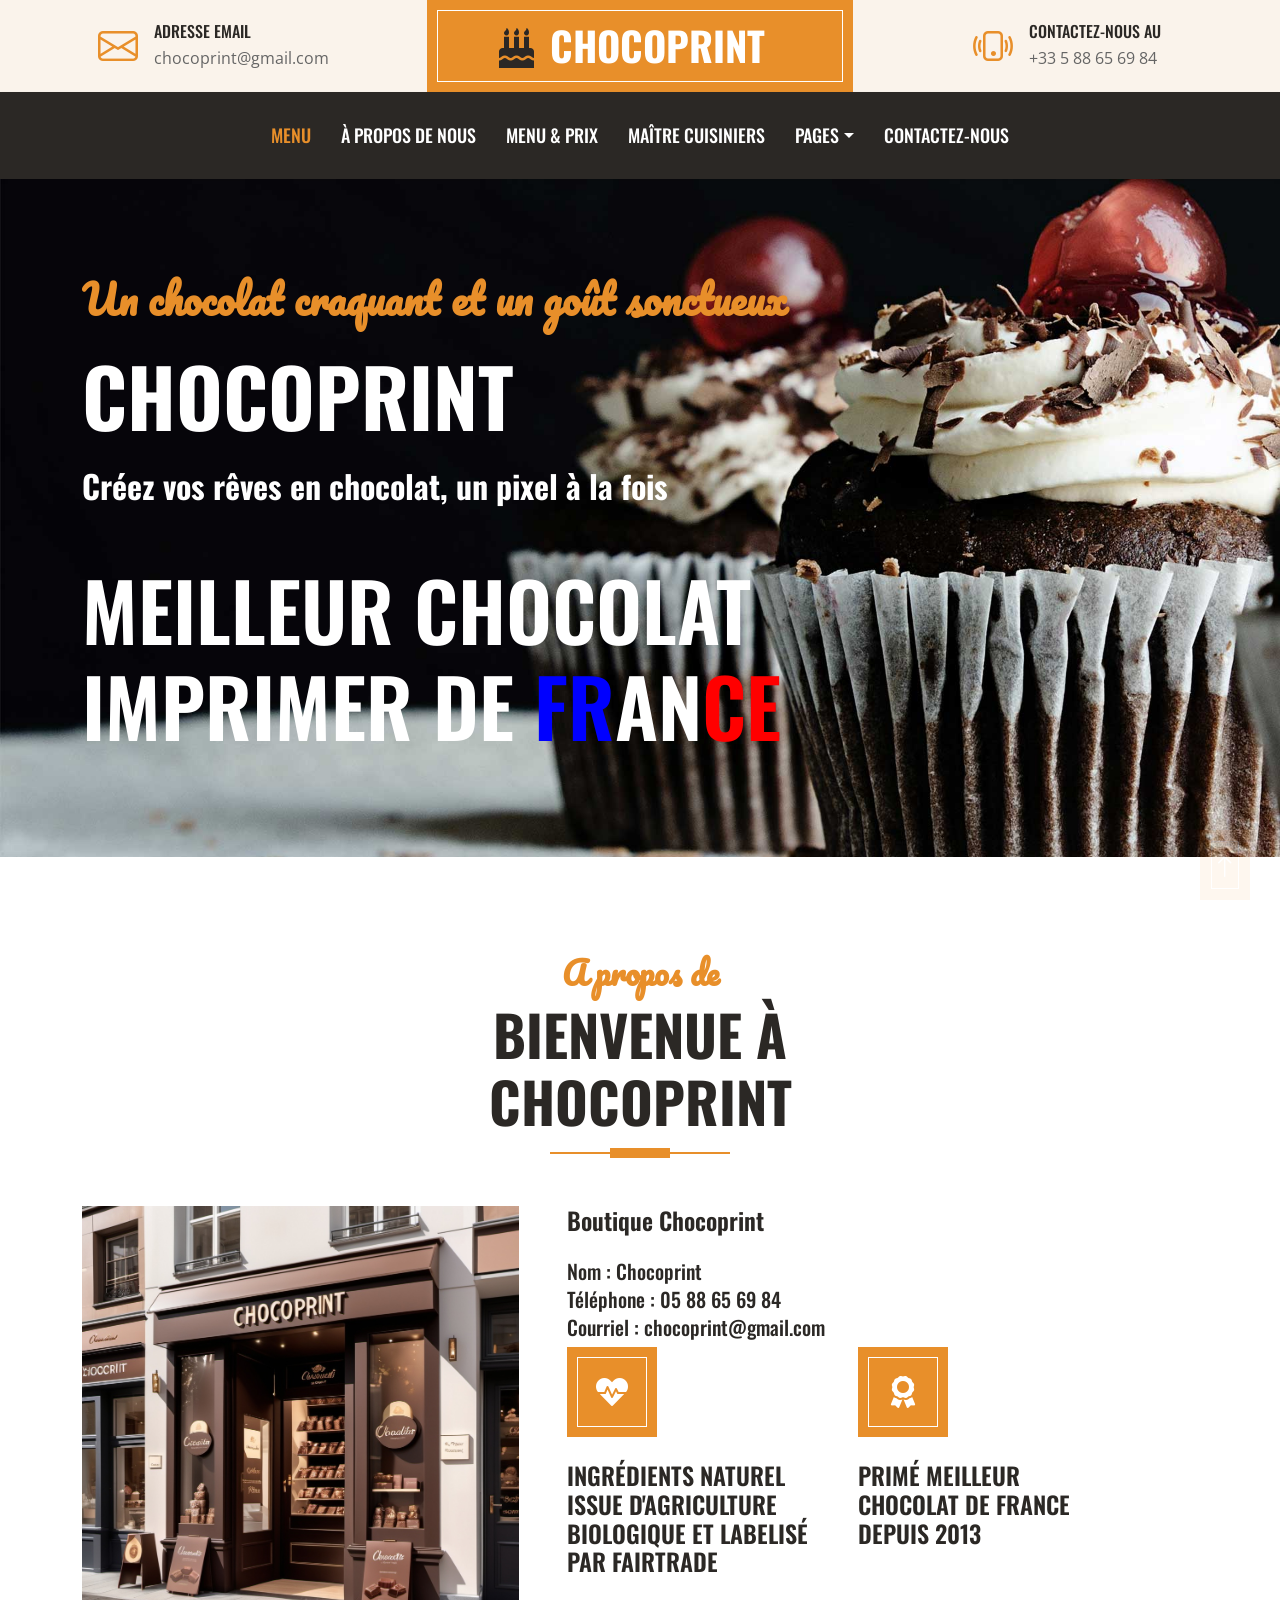
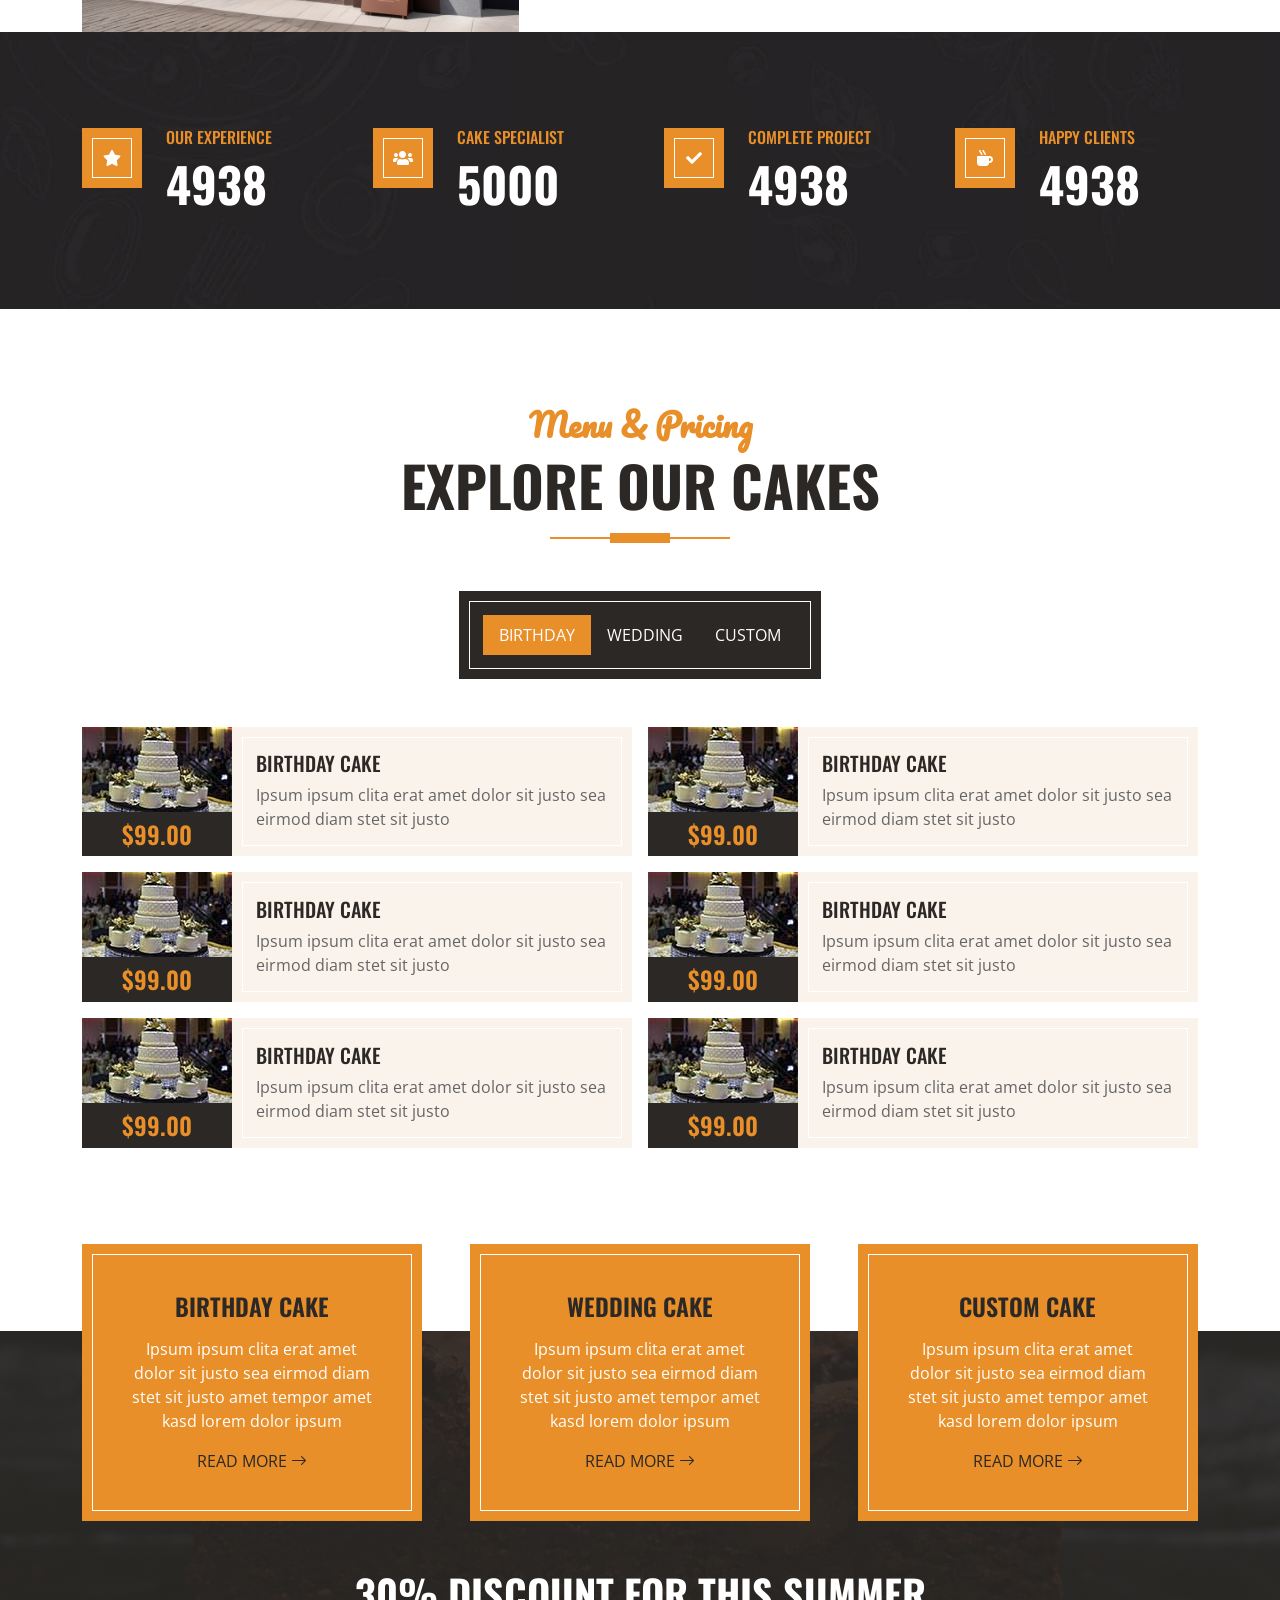
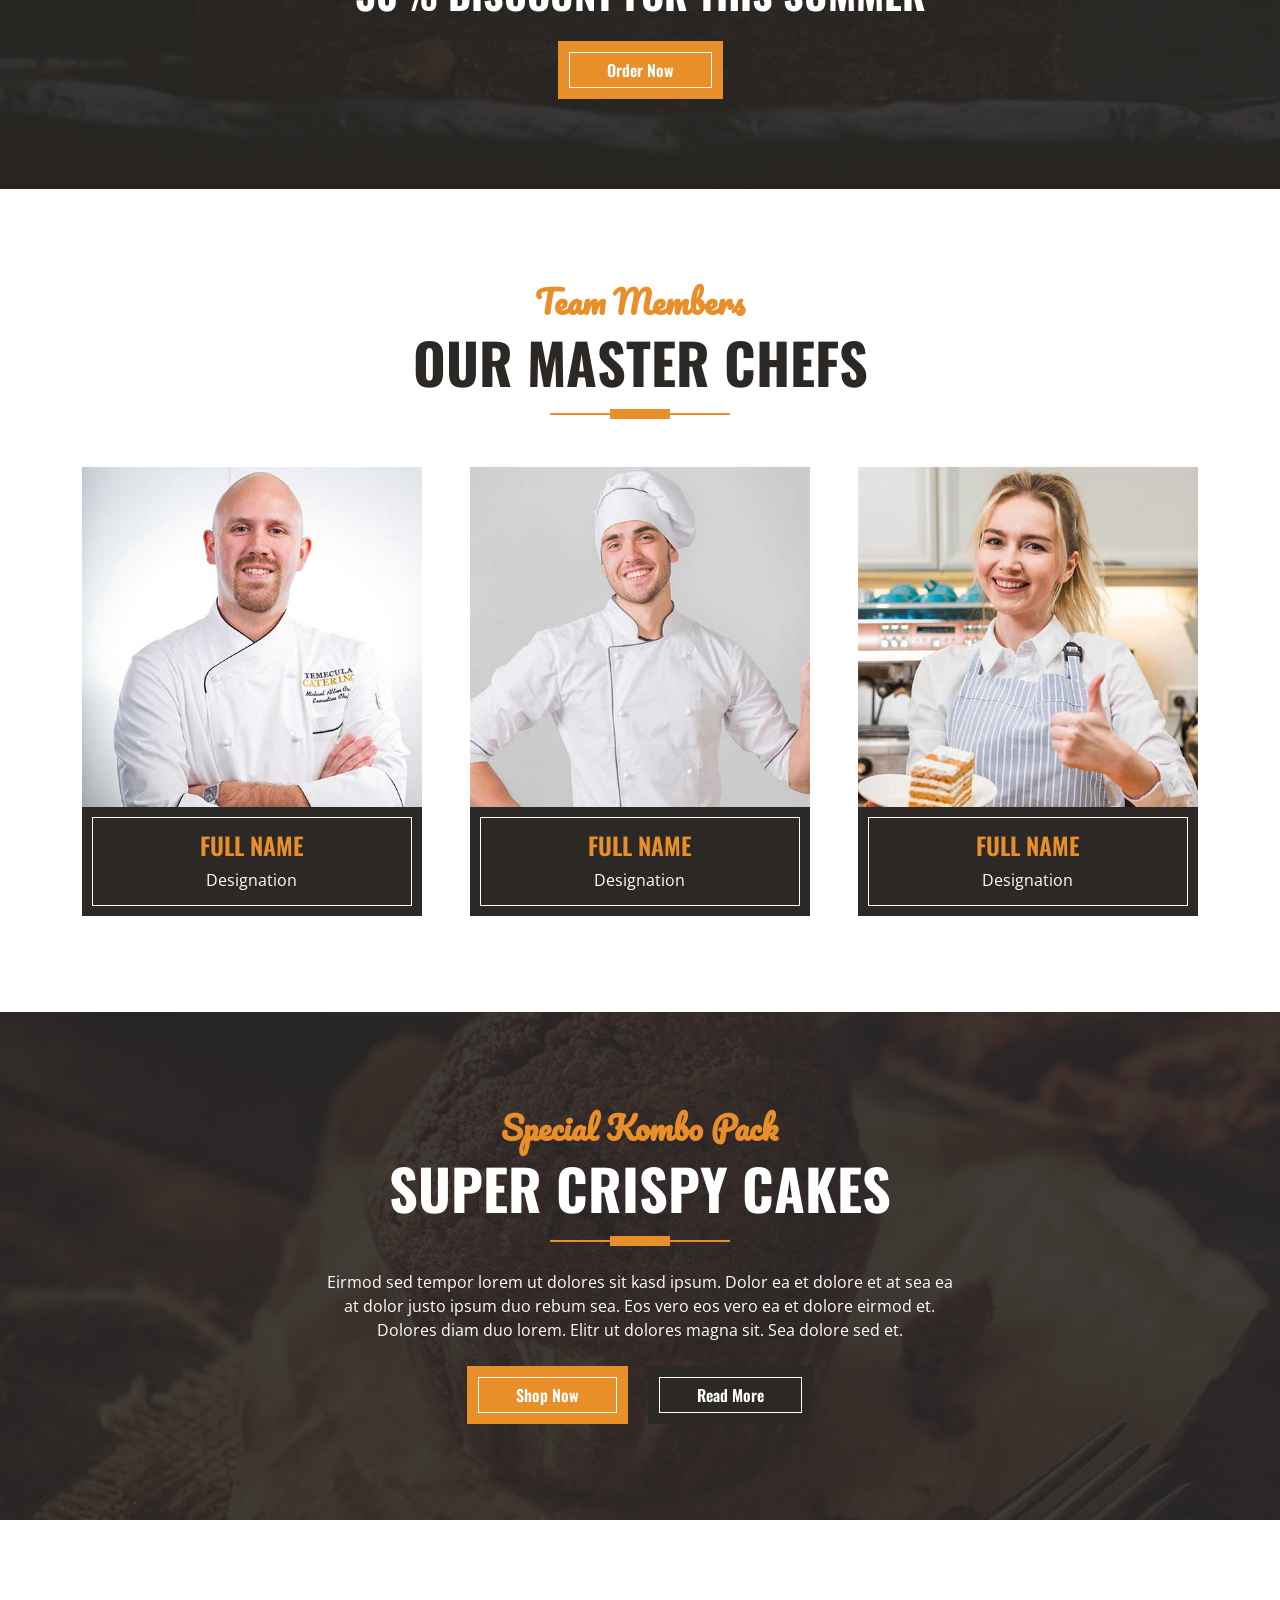
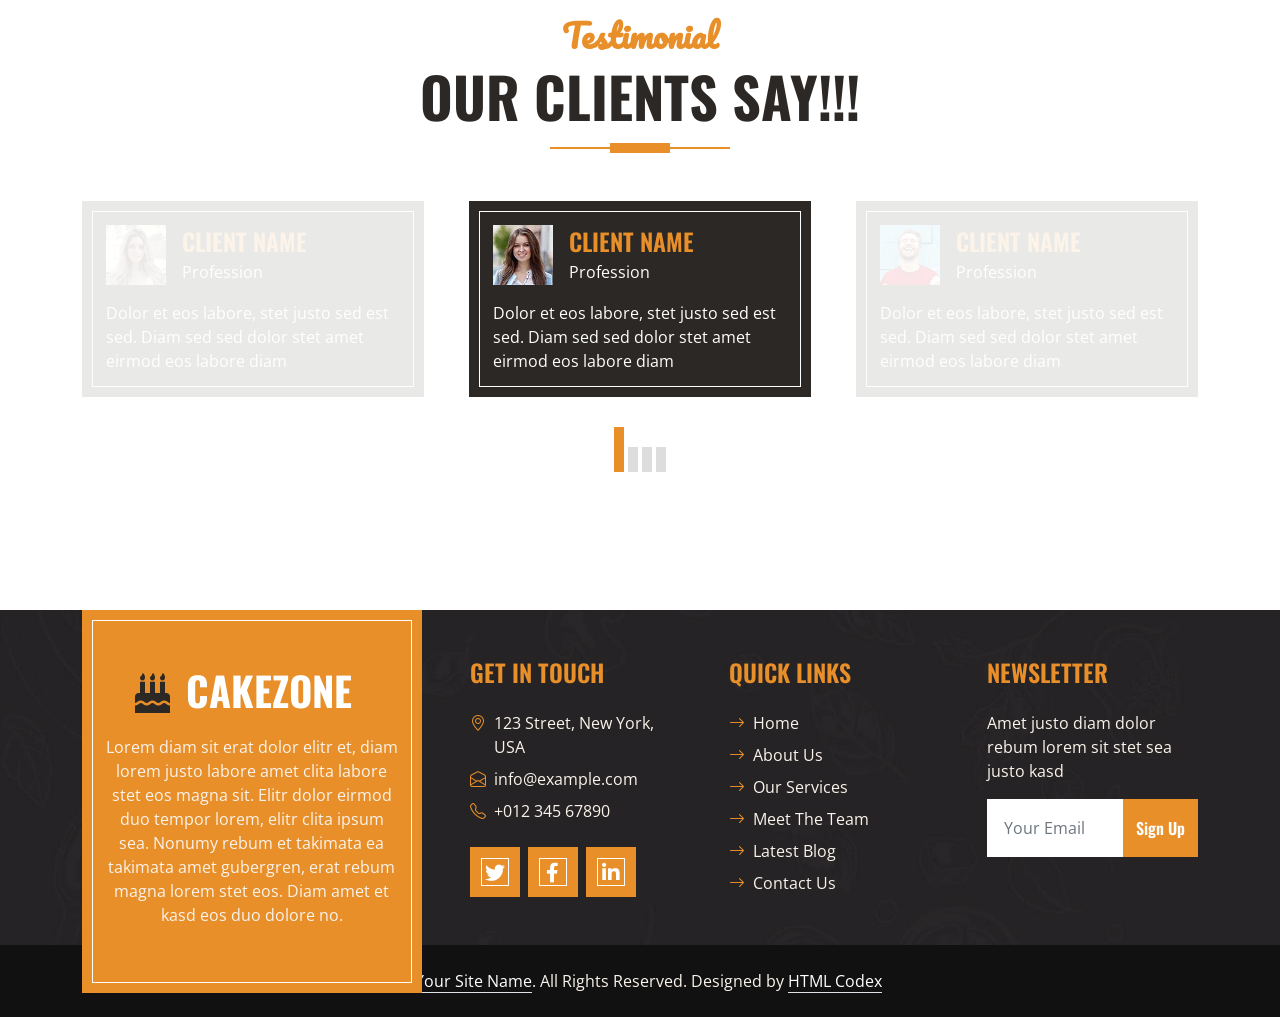
==== commit 6e182a10: "neww" ====
--- a/index.html
+++ b/index.html
@@ -28,6 +28,7 @@
 
     <!-- Template Stylesheet -->
     <link href="css/style.css" rel="stylesheet">
+    <link href="still.css" rel="stylesheet">
 </head>
 
 <body>
@@ -97,16 +98,17 @@
         <div class="container py-5">
             <div class="row justify-content-start">
                 <div class="col-lg-8 text-center text-lg-start">
-                    <h1 class="font-secondary text-primary mb-4">Un chocolat moelleux et fondant</h1>
+                    <h1 class="font-secondary text-primary mb-4">Un chocolat craquant et un goût sonctueux</h1>
                     <h1 class="display-1 text-uppercase text-white mb-4">Chocoprint</h1>
-                    <h1 class="text-uppercase text-white">le meilleur chocolat de france</h1>
+                    <h2 class="text-white">Créez vos rêves en chocolat, un pixel à la fois</h2>          
                     <div class="d-flex align-items-center justify-content-center justify-content-lg-start pt-5">
-                        <a href="" class="btn btn-primary border-inner py-3 px-5 me-5">En savoir plus</a>
-                        <button type="button" class="btn-play" data-bs-toggle="modal"
-                            data-src="https://www.youtube.com/embed/DWRcNpR6Kdc" data-bs-target="#videoModal">
-                            <span></span>
-                        </button>
-                        <h5 class="font-weight-normal text-white m-0 ms-4 d-none d-sm-block">lire la vidéo</h5>
+                         
+                    <h3 class="display-1 text-uppercase text-white">
+                        Meilleur chocolat imprimer de 
+                        <span class="france">
+                            <span class="blue">F</span><span class="blue">r</span>a<span class="normal">n</span><span class="red">c</span><span class="red">e</span>
+                        </span>        
+                    </h3>
                     </div>
                 </div>
             </div>
@@ -141,31 +143,33 @@
         <div class="container">
             <div class="section-title position-relative text-center mx-auto mb-5 pb-3" style="max-width: 600px;">
                 <h2 class="text-primary font-secondary">A propos de</h2>
-                <h1 class="display-4 text-uppercase">Bienvenu à Chocoprint</h1>
+                <h1 class="display-4 text-uppercase">bienvenue à Chocoprint</h1>
             </div>
             <div class="row gx-5">
                 <div class="col-lg-5 mb-5 mb-lg-0" style="min-height: 400px;">
                     <div class="position-relative h-100">
-                        <img class="position-absolute w-100 h-100" src="img/gateau-etagee-aux-trois-chocolat.jpg" style="object-fit: cover;">
+                        <img class="position-absolute w-100 h-100" src="img/boutique.jpg" style="object-fit: cover;">
                     </div>
                 </div>
                 <div class="col-lg-6 pb-5">
-                    <h4 class="mb-4">L'Ancien : Gâteau 3 chocolats</h4>
-                    <p class="mb-5">Gâteau traditionnel de notre boutique, fais maison avec deux gâteaux moelleux, un coulant de chocolat noir 90%, et un coeur de crème de chocolat blanc et de vanille. </p>
+                    <h4 class="mb-4">Boutique Chocoprint</h4>
+                    <h5 class="mb-lg-1">Nom : Chocoprint</h5>
+                    <h5 class="mb-lg-1">Téléphone : 05 88 65 69 84</h5>
+                    <h5 class="mb-7">Courriel : chocoprint@gmail.com</h5>
                     <div class="row g-5">
                         <div class="col-sm-6">
                             <div class="d-flex align-items-center justify-content-center bg-primary border-inner mb-4" style="width: 90px; height: 90px;">
                                 <i class="fa fa-heartbeat fa-2x text-white"></i>
                             </div>
-                            <h4 class="text-uppercase">Ingrédients naturel</h4>
+                            <h4 class="text-uppercase">Ingrédients naturel issue d'agriculture biologique et labelisé par fairtrade</h4>
                             <p class="mb-0"></p>
                         </div>
                         <div class="col-sm-6">
                             <div class="d-flex align-items-center justify-content-center bg-primary border-inner mb-4" style="width: 90px; height: 90px;">
                                 <i class="fa fa-award fa-2x text-white"></i>
                             </div>
-                            <h4 class="text-uppercase">Award Winning</h4>
-                            <p class="mb-0">Labore justo vero ipsum sit clita erat lorem magna clita nonumy dolor magna dolor vero</p>
+                            <h4 class="text-uppercase">primé meilleur chocolat de france depuis 2013</h4>
+                            <p class="mb-0"></p>
                         </div>
                     </div>
                 </div>
--- a/still.css
+++ b/still.css
@@ -0,0 +1,11 @@
+h3 span {
+    color: inherit;
+}
+
+h3 span.red {
+    color: red;
+}
+
+h3 span.blue {
+    color: blue;
+}
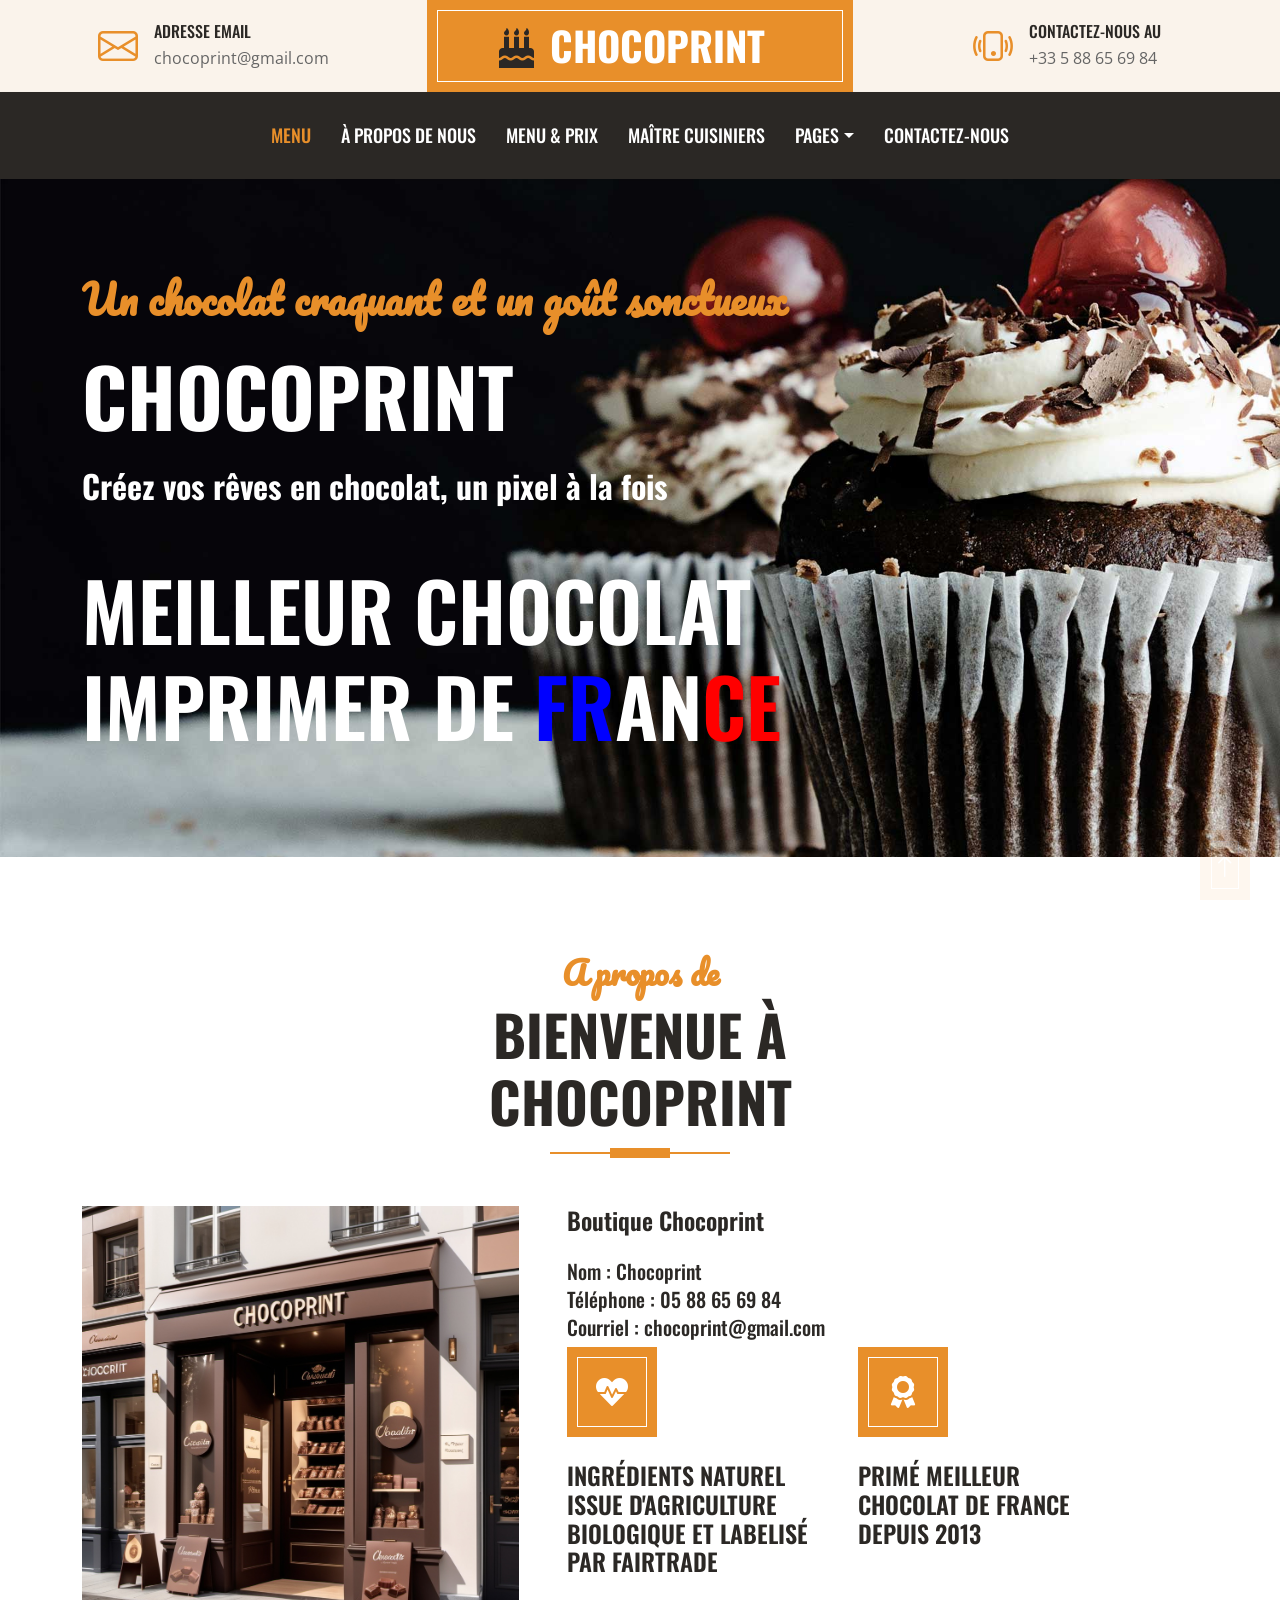
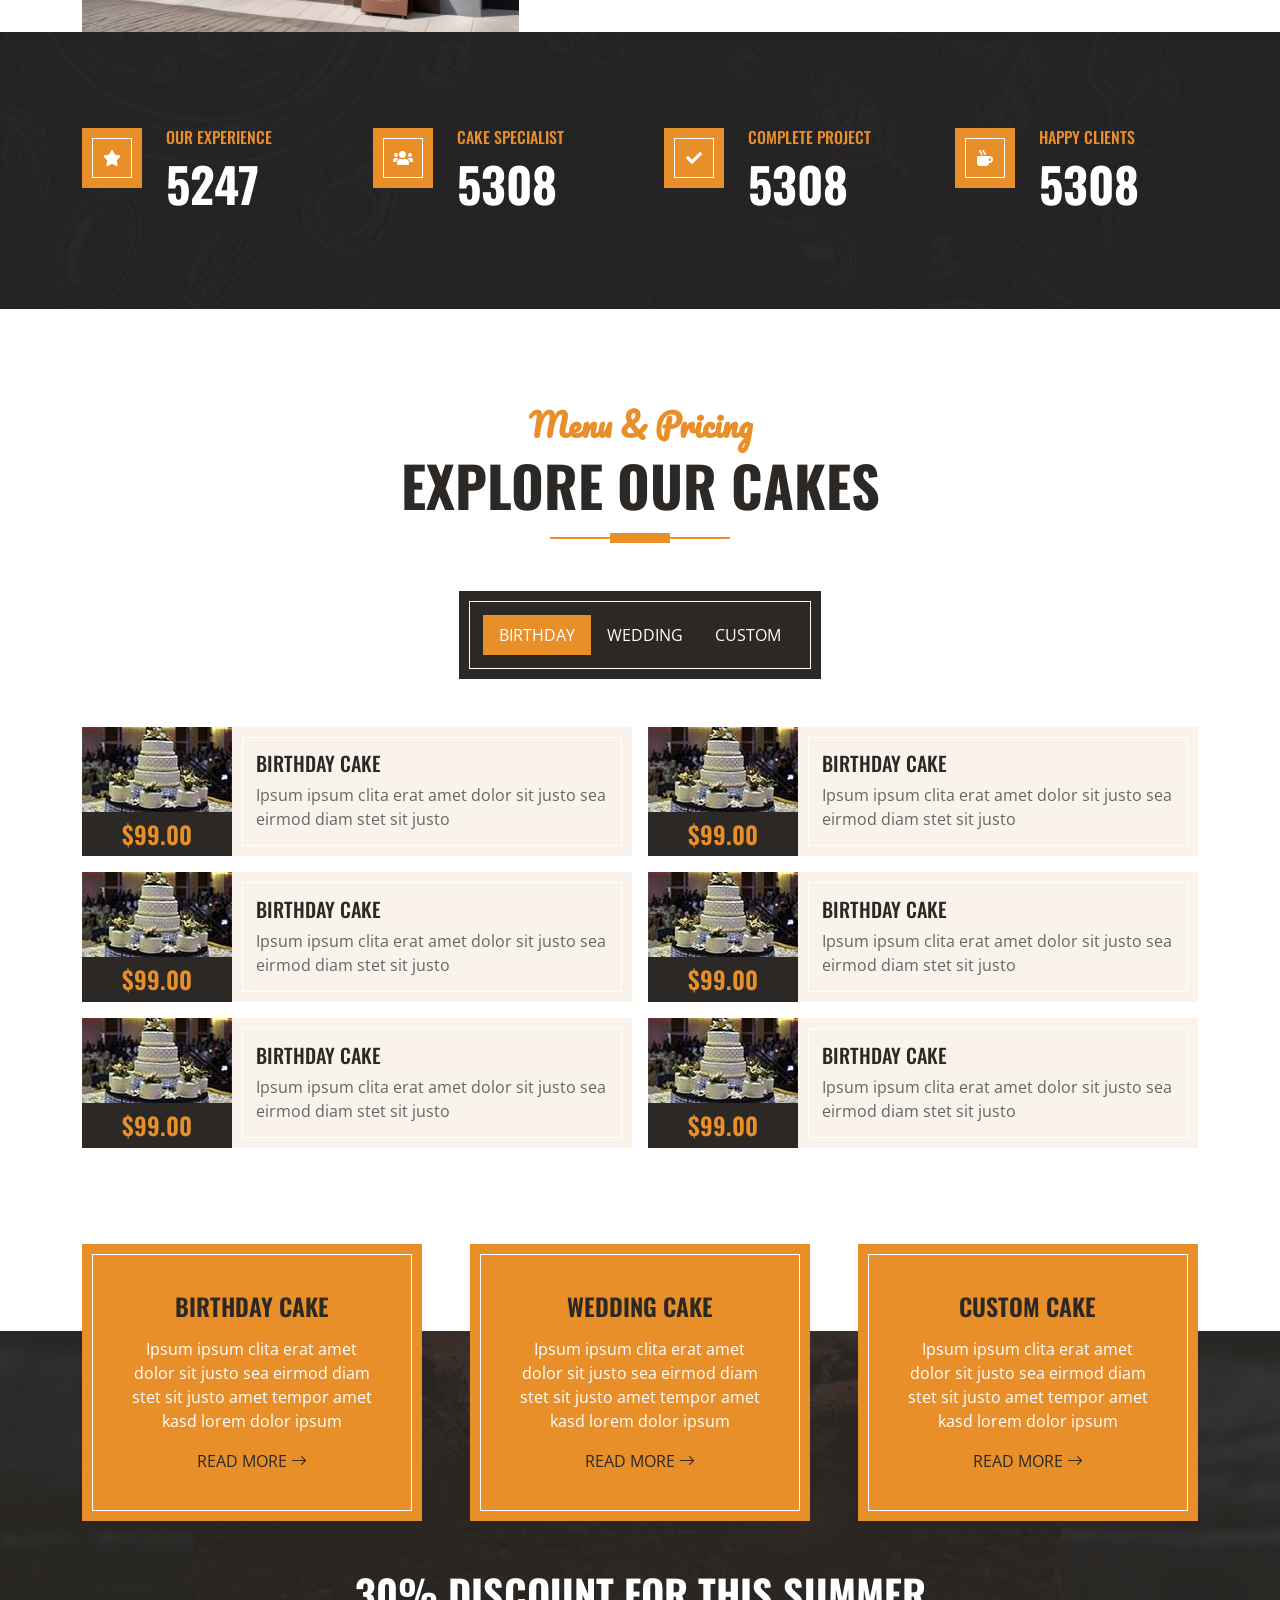
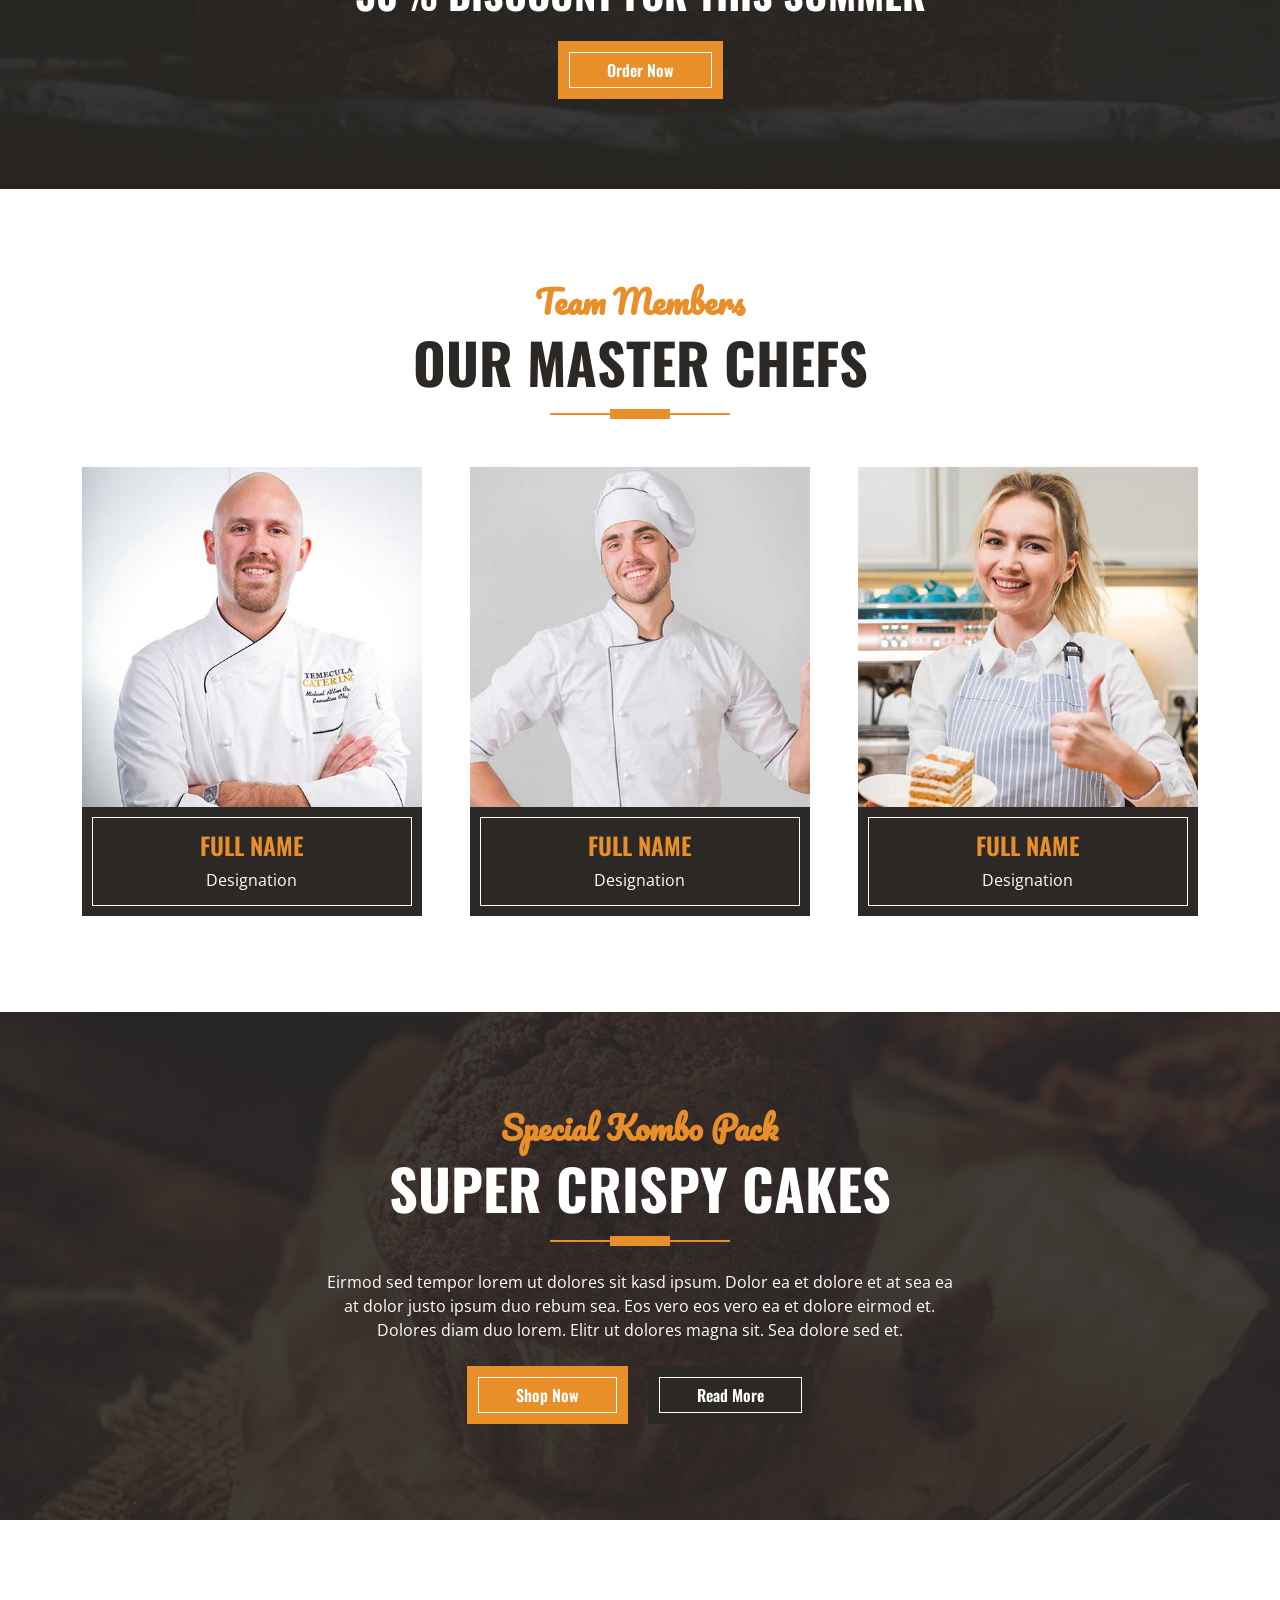
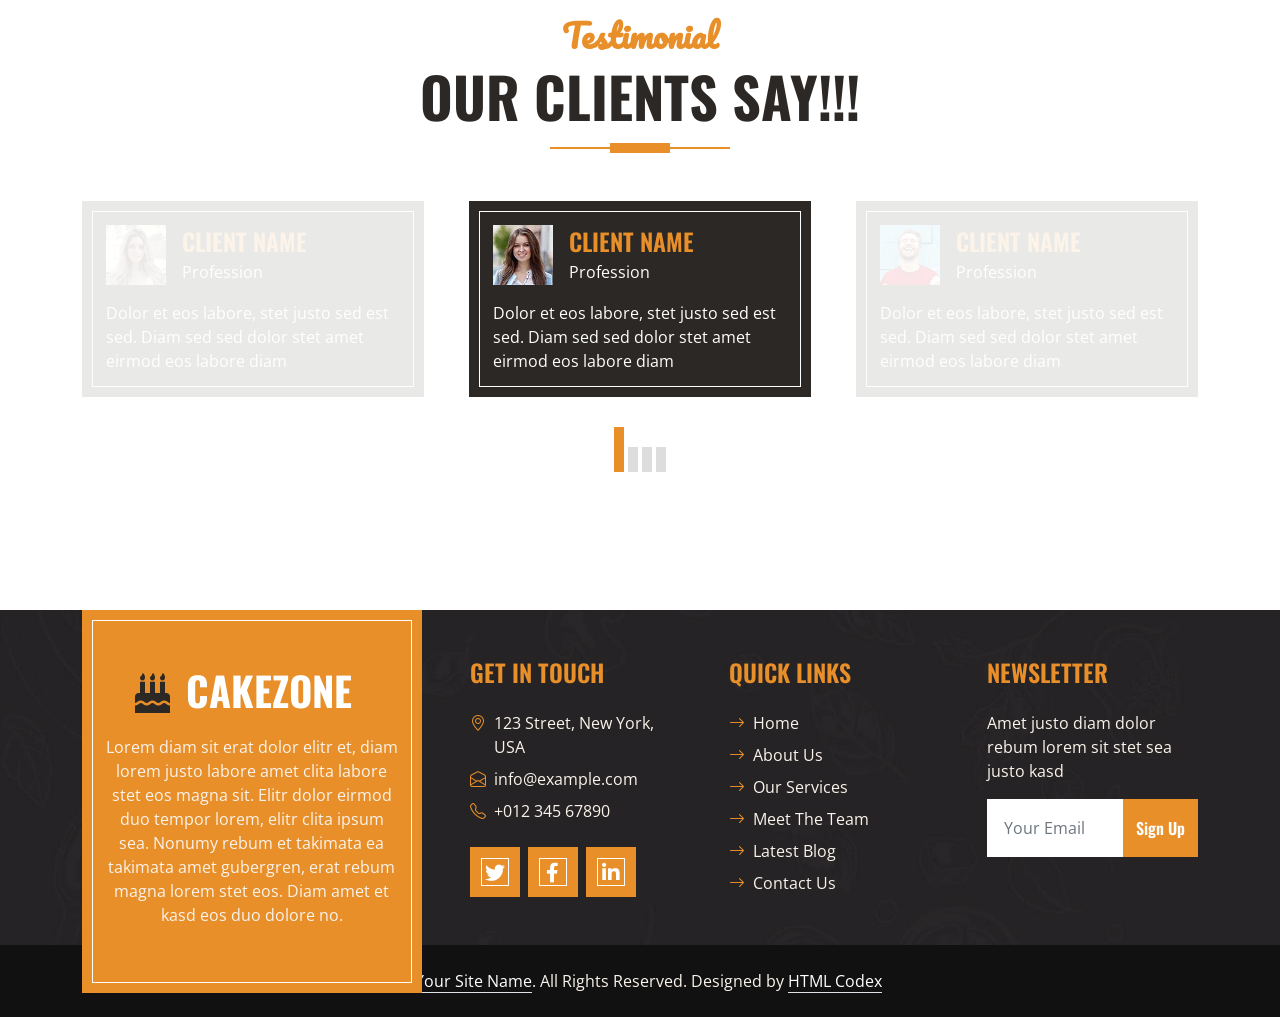
==== commit 8ee3418d: "ajout sup" ====
--- a/index.html
+++ b/index.html
@@ -82,7 +82,7 @@
                 <div class="nav-item dropdown">
                     <a href="#" class="nav-link dropdown-toggle" data-bs-toggle="dropdown">Pages</a>
                     <div class="dropdown-menu m-0">
-                        <a href="service.html" class="dropdown-item">notre prestation</a>
+                        <a href="service.html" class="dropdown-item">Notre prestation</a>
                         <a href="testimonial.html" class="dropdown-item">Témoignage</a>
                     </div>
                 </div>
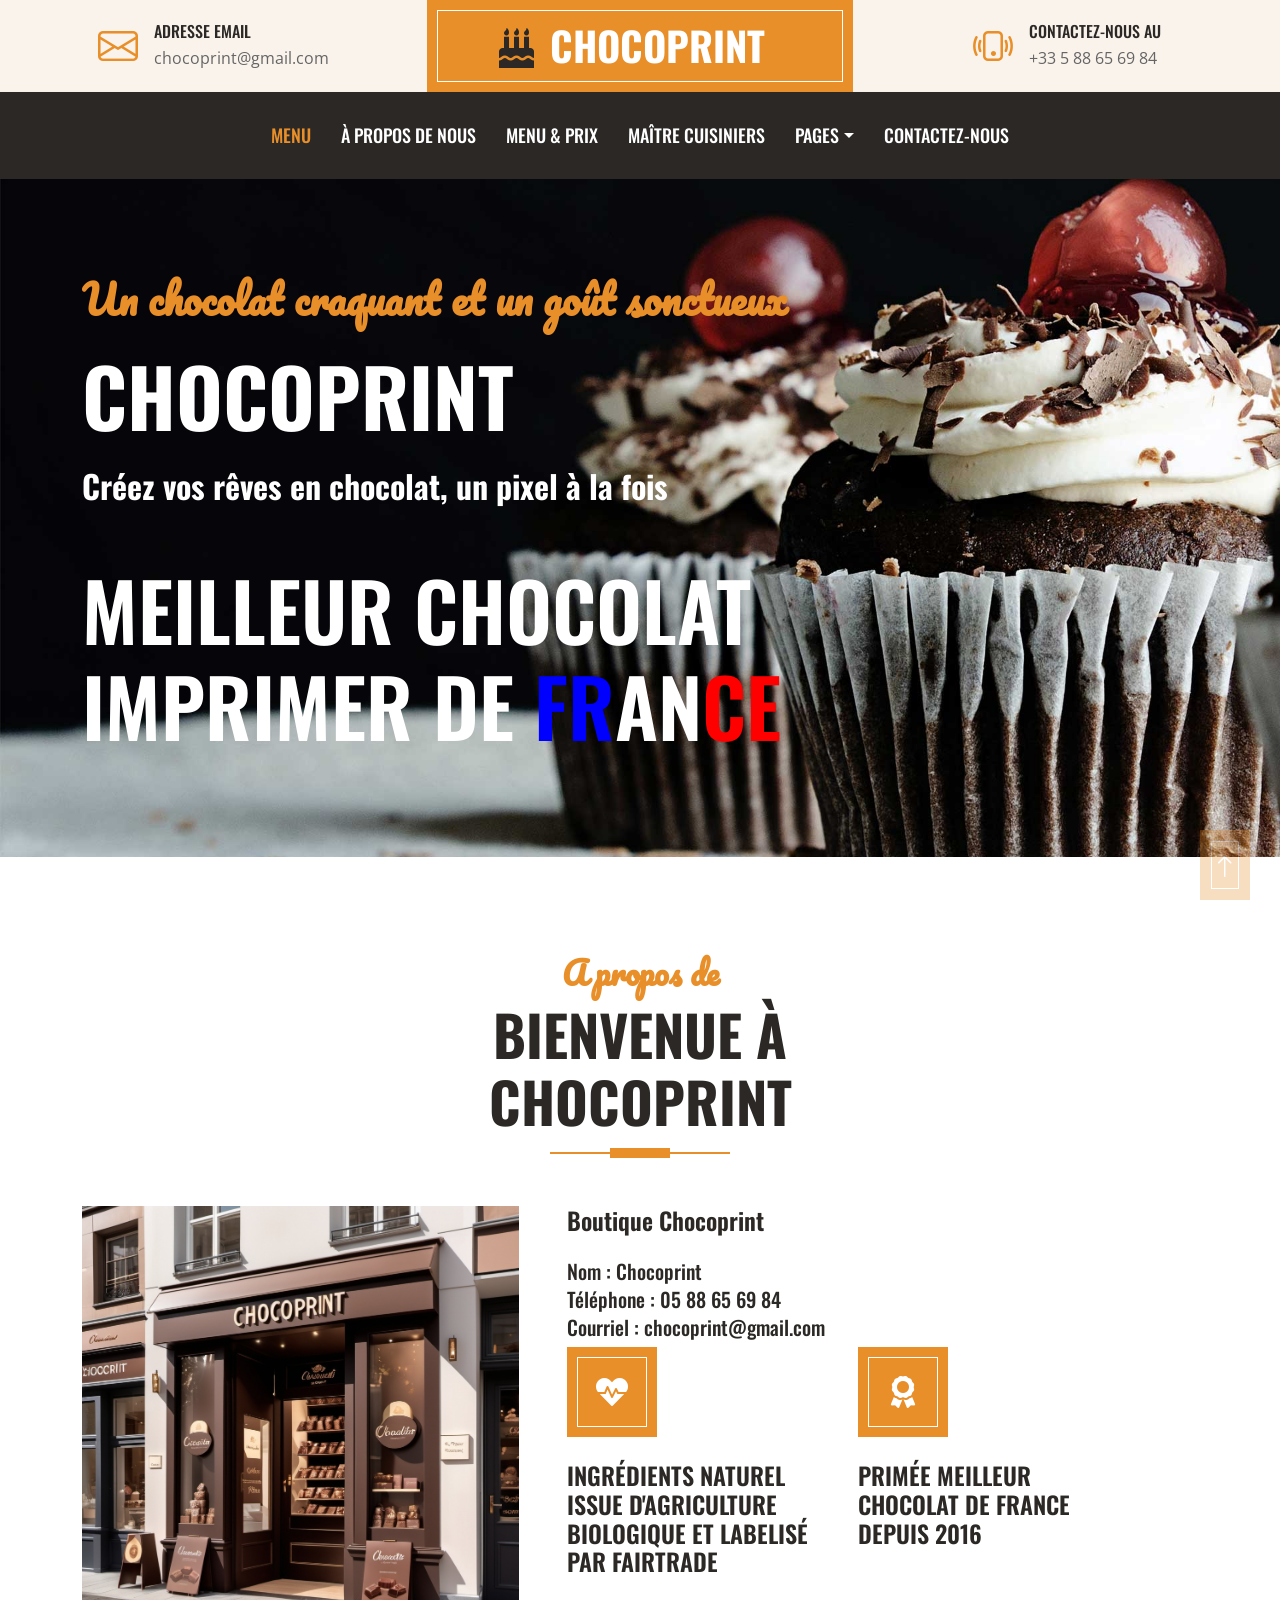
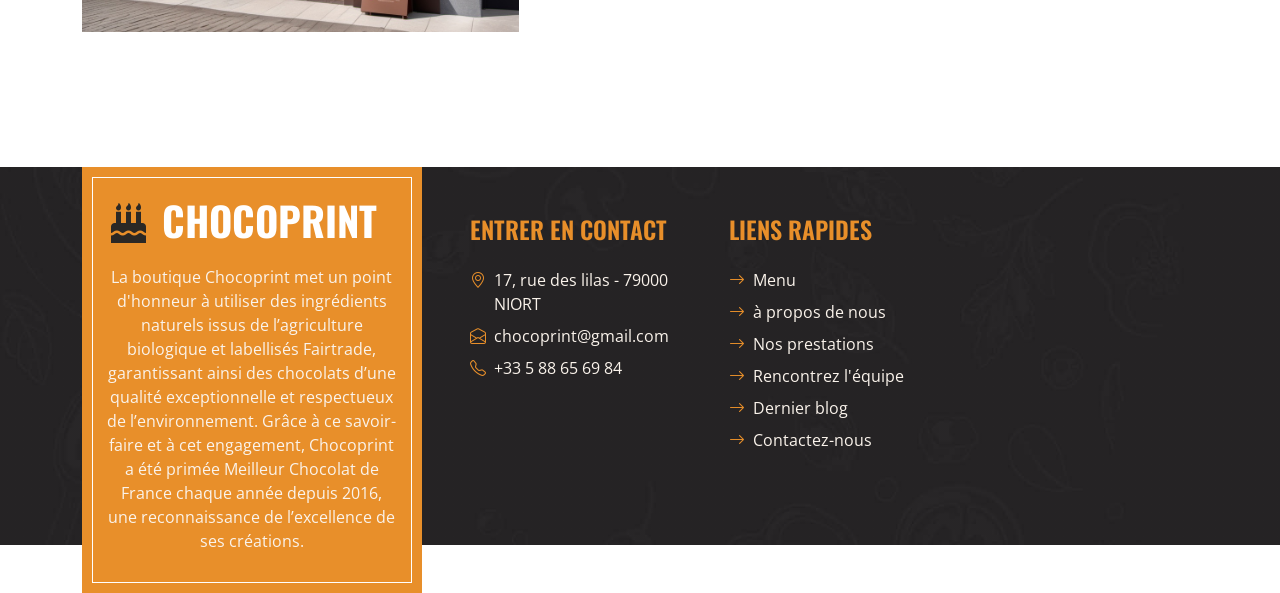
==== commit 6e1d34db: "ajout supp" ====
--- a/index.html
+++ b/index.html
@@ -3,7 +3,7 @@
 
 <head>
     <meta charset="utf-8">
-    <title>Chocoprint - Cake Shop Website Template</title>
+    <title>Chocoprint</title>
     <meta content="width=device-width, initial-scale=1.0" name="viewport">
     <meta content="Free HTML Templates" name="keywords">
     <meta content="Free HTML Templates" name="description">
@@ -168,7 +168,7 @@
                             <div class="d-flex align-items-center justify-content-center bg-primary border-inner mb-4" style="width: 90px; height: 90px;">
                                 <i class="fa fa-award fa-2x text-white"></i>
                             </div>
-                            <h4 class="text-uppercase">primé meilleur chocolat de france depuis 2013</h4>
+                            <h4 class="text-uppercase">primée meilleur chocolat de france depuis 2016</h4>
                             <p class="mb-0"></p>
                         </div>
                     </div>
@@ -177,567 +177,56 @@
         </div>
     </div>
     <!-- About End -->
-
-
-    <!-- Facts Start -->
-    <div class="container-fluid bg-img py-5 mb-5">
-        <div class="container py-5">
-            <div class="row gx-5 gy-4">
-                <div class="col-lg-3 col-md-6">
-                    <div class="d-flex">
-                        <div class="bg-primary border-inner d-flex align-items-center justify-content-center mb-3" style="width: 60px; height: 60px;">
-                            <i class="fa fa-star text-white"></i>
-                        </div>
-                        <div class="ps-4">
-                            <h6 class="text-primary text-uppercase">Our Experience</h6>
-                            <h1 class="display-5 text-white mb-0" data-toggle="counter-up">12345</h1>
-                        </div>
-                    </div>
-                </div>
-                <div class="col-lg-3 col-md-6">
-                    <div class="d-flex">
-                        <div class="bg-primary border-inner d-flex align-items-center justify-content-center mb-3" style="width: 60px; height: 60px;">
-                            <i class="fa fa-users text-white"></i>
-                        </div>
-                        <div class="ps-4">
-                            <h6 class="text-primary text-uppercase">Cake Specialist</h6>
-                            <h1 class="display-5 text-white mb-0" data-toggle="counter-up">12345</h1>
-                        </div>
-                    </div>
-                </div>
-                <div class="col-lg-3 col-md-6">
-                    <div class="d-flex">
-                        <div class="bg-primary border-inner d-flex align-items-center justify-content-center mb-3" style="width: 60px; height: 60px;">
-                            <i class="fa fa-check text-white"></i>
-                        </div>
-                        <div class="ps-4">
-                            <h6 class="text-primary text-uppercase">Complete Project</h6>
-                            <h1 class="display-5 text-white mb-0" data-toggle="counter-up">12345</h1>
-                        </div>
-                    </div>
-                </div>
-                <div class="col-lg-3 col-md-6">
-                    <div class="d-flex">
-                        <div class="bg-primary border-inner d-flex align-items-center justify-content-center mb-3" style="width: 60px; height: 60px;">
-                            <i class="fa fa-mug-hot text-white"></i>
-                        </div>
-                        <div class="ps-4">
-                            <h6 class="text-primary text-uppercase">Happy Clients</h6>
-                            <h1 class="display-5 text-white mb-0" data-toggle="counter-up">12345</h1>
-                        </div>
-                    </div>
-                </div>
-            </div>
-        </div>
-    </div>
-    <!-- Facts End -->
-
-
-    <!-- Products Start -->
-    <div class="container-fluid about py-5">
-        <div class="container">
-            <div class="section-title position-relative text-center mx-auto mb-5 pb-3" style="max-width: 600px;">
-                <h2 class="text-primary font-secondary">Menu & Pricing</h2>
-                <h1 class="display-4 text-uppercase">Explore Our Cakes</h1>
-            </div>
-            <div class="tab-class text-center">
-                <ul class="nav nav-pills d-inline-flex justify-content-center bg-dark text-uppercase border-inner p-4 mb-5">
-                    <li class="nav-item">
-                        <a class="nav-link text-white active" data-bs-toggle="pill" href="#tab-1">Birthday</a>
-                    </li>
-                    <li class="nav-item">
-                        <a class="nav-link text-white" data-bs-toggle="pill" href="#tab-2">Wedding</a>
-                    </li>
-                    <li class="nav-item">
-                        <a class="nav-link text-white" data-bs-toggle="pill" href="#tab-3">Custom</a>
-                    </li>
-                </ul>
-                <div class="tab-content">
-                    <div id="tab-1" class="tab-pane fade show p-0 active">
-                        <div class="row g-3">
-                            <div class="col-lg-6">
-                                <div class="d-flex h-100">
-                                    <div class="flex-shrink-0">
-                                        <img class="img-fluid" src="img/cake-1.jpg" alt="" style="width: 150px; height: 85px;">
-                                        <h4 class="bg-dark text-primary p-2 m-0">$99.00</h4>
-                                    </div>
-                                    <div class="d-flex flex-column justify-content-center text-start bg-secondary border-inner px-4">
-                                        <h5 class="text-uppercase">Birthday Cake</h5>
-                                        <span>Ipsum ipsum clita erat amet dolor sit justo sea eirmod diam stet sit justo</span>
-                                    </div>
-                                </div>
-                            </div>
-                            <div class="col-lg-6">
-                                <div class="d-flex h-100">
-                                    <div class="flex-shrink-0">
-                                        <img class="img-fluid" src="img/cake-1.jpg" alt="" style="width: 150px; height: 85px;">
-                                        <h4 class="bg-dark text-primary p-2 m-0">$99.00</h4>
-                                    </div>
-                                    <div class="d-flex flex-column justify-content-center text-start bg-secondary border-inner px-4">
-                                        <h5 class="text-uppercase">Birthday Cake</h5>
-                                        <span>Ipsum ipsum clita erat amet dolor sit justo sea eirmod diam stet sit justo</span>
-                                    </div>
-                                </div>
-                            </div>
-                            <div class="col-lg-6">
-                                <div class="d-flex h-100">
-                                    <div class="flex-shrink-0">
-                                        <img class="img-fluid" src="img/cake-1.jpg" alt="" style="width: 150px; height: 85px;">
-                                        <h4 class="bg-dark text-primary p-2 m-0">$99.00</h4>
-                                    </div>
-                                    <div class="d-flex flex-column justify-content-center text-start bg-secondary border-inner px-4">
-                                        <h5 class="text-uppercase">Birthday Cake</h5>
-                                        <span>Ipsum ipsum clita erat amet dolor sit justo sea eirmod diam stet sit justo</span>
-                                    </div>
-                                </div>
-                            </div>
-                            <div class="col-lg-6">
-                                <div class="d-flex h-100">
-                                    <div class="flex-shrink-0">
-                                        <img class="img-fluid" src="img/cake-1.jpg" alt="" style="width: 150px; height: 85px;">
-                                        <h4 class="bg-dark text-primary p-2 m-0">$99.00</h4>
-                                    </div>
-                                    <div class="d-flex flex-column justify-content-center text-start bg-secondary border-inner px-4">
-                                        <h5 class="text-uppercase">Birthday Cake</h5>
-                                        <span>Ipsum ipsum clita erat amet dolor sit justo sea eirmod diam stet sit justo</span>
-                                    </div>
-                                </div>
-                            </div>
-                            <div class="col-lg-6">
-                                <div class="d-flex h-100">
-                                    <div class="flex-shrink-0">
-                                        <img class="img-fluid" src="img/cake-1.jpg" alt="" style="width: 150px; height: 85px;">
-                                        <h4 class="bg-dark text-primary p-2 m-0">$99.00</h4>
-                                    </div>
-                                    <div class="d-flex flex-column justify-content-center text-start bg-secondary border-inner px-4">
-                                        <h5 class="text-uppercase">Birthday Cake</h5>
-                                        <span>Ipsum ipsum clita erat amet dolor sit justo sea eirmod diam stet sit justo</span>
-                                    </div>
-                                </div>
-                            </div>
-                            <div class="col-lg-6">
-                                <div class="d-flex h-100">
-                                    <div class="flex-shrink-0">
-                                        <img class="img-fluid" src="img/cake-1.jpg" alt="" style="width: 150px; height: 85px;">
-                                        <h4 class="bg-dark text-primary p-2 m-0">$99.00</h4>
-                                    </div>
-                                    <div class="d-flex flex-column justify-content-center text-start bg-secondary border-inner px-4">
-                                        <h5 class="text-uppercase">Birthday Cake</h5>
-                                        <span>Ipsum ipsum clita erat amet dolor sit justo sea eirmod diam stet sit justo</span>
-                                    </div>
-                                </div>
-                            </div>
-                        </div>
-                    </div>
-                    <div id="tab-2" class="tab-pane fade show p-0">
-                        <div class="row g-3">
-                            <div class="col-lg-6">
-                                <div class="d-flex h-100">
-                                    <div class="flex-shrink-0">
-                                        <img class="img-fluid" src="img/cake-2.jpg" alt="" style="width: 150px; height: 85px;">
-                                        <h4 class="bg-dark text-primary p-2 m-0">$99.00</h4>
-                                    </div>
-                                    <div class="d-flex flex-column justify-content-center text-start bg-secondary border-inner px-4">
-                                        <h5 class="text-uppercase">Wedding Cake</h5>
-                                        <span>Ipsum ipsum clita erat amet dolor sit justo sea eirmod diam stet sit justo</span>
-                                    </div>
-                                </div>
-                            </div>
-                            <div class="col-lg-6">
-                                <div class="d-flex h-100">
-                                    <div class="flex-shrink-0">
-                                        <img class="img-fluid" src="img/cake-2.jpg" alt="" style="width: 150px; height: 85px;">
-                                        <h4 class="bg-dark text-primary p-2 m-0">$99.00</h4>
-                                    </div>
-                                    <div class="d-flex flex-column justify-content-center text-start bg-secondary border-inner px-4">
-                                        <h5 class="text-uppercase">Wedding Cake</h5>
-                                        <span>Ipsum ipsum clita erat amet dolor sit justo sea eirmod diam stet sit justo</span>
-                                    </div>
-                                </div>
-                            </div>
-                            <div class="col-lg-6">
-                                <div class="d-flex h-100">
-                                    <div class="flex-shrink-0">
-                                        <img class="img-fluid" src="img/cake-2.jpg" alt="" style="width: 150px; height: 85px;">
-                                        <h4 class="bg-dark text-primary p-2 m-0">$99.00</h4>
-                                    </div>
-                                    <div class="d-flex flex-column justify-content-center text-start bg-secondary border-inner px-4">
-                                        <h5 class="text-uppercase">Wedding Cake</h5>
-                                        <span>Ipsum ipsum clita erat amet dolor sit justo sea eirmod diam stet sit justo</span>
-                                    </div>
-                                </div>
-                            </div>
-                            <div class="col-lg-6">
-                                <div class="d-flex h-100">
-                                    <div class="flex-shrink-0">
-                                        <img class="img-fluid" src="img/cake-2.jpg" alt="" style="width: 150px; height: 85px;">
-                                        <h4 class="bg-dark text-primary p-2 m-0">$99.00</h4>
-                                    </div>
-                                    <div class="d-flex flex-column justify-content-center text-start bg-secondary border-inner px-4">
-                                        <h5 class="text-uppercase">Wedding Cake</h5>
-                                        <span>Ipsum ipsum clita erat amet dolor sit justo sea eirmod diam stet sit justo</span>
-                                    </div>
-                                </div>
-                            </div>
-                            <div class="col-lg-6">
-                                <div class="d-flex h-100">
-                                    <div class="flex-shrink-0">
-                                        <img class="img-fluid" src="img/cake-2.jpg" alt="" style="width: 150px; height: 85px;">
-                                        <h4 class="bg-dark text-primary p-2 m-0">$99.00</h4>
-                                    </div>
-                                    <div class="d-flex flex-column justify-content-center text-start bg-secondary border-inner px-4">
-                                        <h5 class="text-uppercase">Wedding Cake</h5>
-                                        <span>Ipsum ipsum clita erat amet dolor sit justo sea eirmod diam stet sit justo</span>
-                                    </div>
-                                </div>
-                            </div>
-                            <div class="col-lg-6">
-                                <div class="d-flex h-100">
-                                    <div class="flex-shrink-0">
-                                        <img class="img-fluid" src="img/cake-2.jpg" alt="" style="width: 150px; height: 85px;">
-                                        <h4 class="bg-dark text-primary p-2 m-0">$99.00</h4>
-                                    </div>
-                                    <div class="d-flex flex-column justify-content-center text-start bg-secondary border-inner px-4">
-                                        <h5 class="text-uppercase">Wedding Cake</h5>
-                                        <span>Ipsum ipsum clita erat amet dolor sit justo sea eirmod diam stet sit justo</span>
-                                    </div>
-                                </div>
-                            </div>
-                        </div>
-                    </div>
-                    <div id="tab-3" class="tab-pane fade show p-0">
-                        <div class="row g-3">
-                            <div class="col-lg-6">
-                                <div class="d-flex h-100">
-                                    <div class="flex-shrink-0">
-                                        <img class="img-fluid" src="img/cake-3.jpg" alt="" style="width: 150px; height: 85px;">
-                                        <h4 class="bg-dark text-primary p-2 m-0">$99.00</h4>
-                                    </div>
-                                    <div class="d-flex flex-column justify-content-center text-start bg-secondary border-inner px-4">
-                                        <h5 class="text-uppercase">Custom Cake</h5>
-                                        <span>Ipsum ipsum clita erat amet dolor sit justo sea eirmod diam stet sit justo</span>
-                                    </div>
-                                </div>
-                            </div>
-                            <div class="col-lg-6">
-                                <div class="d-flex h-100">
-                                    <div class="flex-shrink-0">
-                                        <img class="img-fluid" src="img/cake-3.jpg" alt="" style="width: 150px; height: 85px;">
-                                        <h4 class="bg-dark text-primary p-2 m-0">$99.00</h4>
-                                    </div>
-                                    <div class="d-flex flex-column justify-content-center text-start bg-secondary border-inner px-4">
-                                        <h5 class="text-uppercase">Custom Cake</h5>
-                                        <span>Ipsum ipsum clita erat amet dolor sit justo sea eirmod diam stet sit justo</span>
-                                    </div>
-                                </div>
-                            </div>
-                            <div class="col-lg-6">
-                                <div class="d-flex h-100">
-                                    <div class="flex-shrink-0">
-                                        <img class="img-fluid" src="img/cake-3.jpg" alt="" style="width: 150px; height: 85px;">
-                                        <h4 class="bg-dark text-primary p-2 m-0">$99.00</h4>
-                                    </div>
-                                    <div class="d-flex flex-column justify-content-center text-start bg-secondary border-inner px-4">
-                                        <h5 class="text-uppercase">Custom Cake</h5>
-                                        <span>Ipsum ipsum clita erat amet dolor sit justo sea eirmod diam stet sit justo</span>
-                                    </div>
-                                </div>
-                            </div>
-                            <div class="col-lg-6">
-                                <div class="d-flex h-100">
-                                    <div class="flex-shrink-0">
-                                        <img class="img-fluid" src="img/cake-3.jpg" alt="" style="width: 150px; height: 85px;">
-                                        <h4 class="bg-dark text-primary p-2 m-0">$99.00</h4>
-                                    </div>
-                                    <div class="d-flex flex-column justify-content-center text-start bg-secondary border-inner px-4">
-                                        <h5 class="text-uppercase">Custom Cake</h5>
-                                        <span>Ipsum ipsum clita erat amet dolor sit justo sea eirmod diam stet sit justo</span>
-                                    </div>
-                                </div>
-                            </div>
-                            <div class="col-lg-6">
-                                <div class="d-flex h-100">
-                                    <div class="flex-shrink-0">
-                                        <img class="img-fluid" src="img/cake-3.jpg" alt="" style="width: 150px; height: 85px;">
-                                        <h4 class="bg-dark text-primary p-2 m-0">$99.00</h4>
-                                    </div>
-                                    <div class="d-flex flex-column justify-content-center text-start bg-secondary border-inner px-4">
-                                        <h5 class="text-uppercase">Custom Cake</h5>
-                                        <span>Ipsum ipsum clita erat amet dolor sit justo sea eirmod diam stet sit justo</span>
-                                    </div>
-                                </div>
-                            </div>
-                            <div class="col-lg-6">
-                                <div class="d-flex h-100">
-                                    <div class="flex-shrink-0">
-                                        <img class="img-fluid" src="img/cake-3.jpg" alt="" style="width: 150px; height: 85px;">
-                                        <h4 class="bg-dark text-primary p-2 m-0">$99.00</h4>
-                                    </div>
-                                    <div class="d-flex flex-column justify-content-center text-start bg-secondary border-inner px-4">
-                                        <h5 class="text-uppercase">Custom Cake</h5>
-                                        <span>Ipsum ipsum clita erat amet dolor sit justo sea eirmod diam stet sit justo</span>
-                                    </div>
-                                </div>
-                            </div>
-                        </div>
-                    </div>
-                </div>
-            </div>
-        </div>
-    </div>
-    <!-- Products End -->
-
-
-    <!-- Service Start -->
-    <div class="container-fluid service position-relative px-5 mt-5" style="margin-bottom: 135px;">
-        <div class="container">
-            <div class="row g-5">
-                <div class="col-lg-4 col-md-6">
-                    <div class="bg-primary border-inner text-center text-white p-5">
-                        <h4 class="text-uppercase mb-3">Birthday Cake</h4>
-                        <p>Ipsum ipsum clita erat amet dolor sit justo sea eirmod diam stet sit justo amet tempor amet kasd lorem dolor ipsum</p>
-                        <a class="text-uppercase text-dark" href="">Read More <i class="bi bi-arrow-right"></i></a>
-                    </div>
-                </div>
-                <div class="col-lg-4 col-md-6">
-                    <div class="bg-primary border-inner text-center text-white p-5">
-                        <h4 class="text-uppercase mb-3">Wedding Cake</h4>
-                        <p>Ipsum ipsum clita erat amet dolor sit justo sea eirmod diam stet sit justo amet tempor amet kasd lorem dolor ipsum</p>
-                        <a class="text-uppercase text-dark" href="">Read More <i class="bi bi-arrow-right"></i></a>
-                    </div>
-                </div>
-                <div class="col-lg-4 col-md-6">
-                    <div class="bg-primary border-inner text-center text-white p-5">
-                        <h4 class="text-uppercase mb-3">Custom Cake</h4>
-                        <p>Ipsum ipsum clita erat amet dolor sit justo sea eirmod diam stet sit justo amet tempor amet kasd lorem dolor ipsum</p>
-                        <a class="text-uppercase text-dark" href="">Read More <i class="bi bi-arrow-right"></i></a>
-                    </div>
-                </div>
-                <div class="col-lg-12 col-md-6 text-center">
-                    <h1 class="text-uppercase text-light mb-4">30% Discount For This Summer</h1>
-                    <a href="" class="btn btn-primary border-inner py-3 px-5">Order Now</a>
-                </div>
-            </div>
-        </div>
-    </div>
-    <!-- Service Start -->
-
-
-    <!-- Team Start -->
-    <div class="container-fluid py-5">
-        <div class="container">
-            <div class="section-title position-relative text-center mx-auto mb-5 pb-3" style="max-width: 600px;">
-                <h2 class="text-primary font-secondary">Team Members</h2>
-                <h1 class="display-4 text-uppercase">Our Master Chefs</h1>
-            </div>
-            <div class="row g-5">
-                <div class="col-lg-4 col-md-6">
-                    <div class="team-item">
-                        <div class="position-relative overflow-hidden">
-                            <img class="img-fluid w-100" src="img/team-1.jpg" alt="">
-                            <div class="team-overlay w-100 h-100 position-absolute top-50 start-50 translate-middle d-flex align-items-center justify-content-center">
-                                <div class="d-flex align-items-center justify-content-start">
-                                    <a class="btn btn-lg btn-primary btn-lg-square border-inner rounded-0 mx-1" href="#"><i class="fab fa-twitter fw-normal"></i></a>
-                                    <a class="btn btn-lg btn-primary btn-lg-square border-inner rounded-0 mx-1" href="#"><i class="fab fa-facebook-f fw-normal"></i></a>
-                                    <a class="btn btn-lg btn-primary btn-lg-square border-inner rounded-0 mx-1" href="#"><i class="fab fa-linkedin-in fw-normal"></i></a>
-                                </div>
-                            </div>
-                        </div>
-                        <div class="bg-dark border-inner text-center p-4">
-                            <h4 class="text-uppercase text-primary">Full Name</h4>
-                            <p class="text-white m-0">Designation</p>
-                        </div>
-                    </div>
-                </div>
-                <div class="col-lg-4 col-md-6">
-                    <div class="team-item">
-                        <div class="position-relative overflow-hidden">
-                            <img class="img-fluid w-100" src="img/team-2.jpg" alt="">
-                            <div class="team-overlay w-100 h-100 position-absolute top-50 start-50 translate-middle d-flex align-items-center justify-content-center">
-                                <div class="d-flex align-items-center justify-content-start">
-                                    <a class="btn btn-lg btn-primary btn-lg-square border-inner rounded-0 mx-1" href="#"><i class="fab fa-twitter fw-normal"></i></a>
-                                    <a class="btn btn-lg btn-primary btn-lg-square border-inner rounded-0 mx-1" href="#"><i class="fab fa-facebook-f fw-normal"></i></a>
-                                    <a class="btn btn-lg btn-primary btn-lg-square border-inner rounded-0 mx-1" href="#"><i class="fab fa-linkedin-in fw-normal"></i></a>
-                                </div>
-                            </div>
-                        </div>
-                        <div class="bg-dark border-inner text-center p-4">
-                            <h4 class="text-uppercase text-primary">Full Name</h4>
-                            <p class="text-white m-0">Designation</p>
-                        </div>
-                    </div>
-                </div>
-                <div class="col-lg-4 col-md-6">
-                    <div class="team-item">
-                        <div class="position-relative overflow-hidden">
-                            <img class="img-fluid w-100" src="img/team-3.jpg" alt="">
-                            <div class="team-overlay w-100 h-100 position-absolute top-50 start-50 translate-middle d-flex align-items-center justify-content-center">
-                                <div class="d-flex align-items-center justify-content-start">
-                                    <a class="btn btn-lg btn-primary btn-lg-square border-inner rounded-0 mx-1" href="#"><i class="fab fa-twitter fw-normal"></i></a>
-                                    <a class="btn btn-lg btn-primary btn-lg-square border-inner rounded-0 mx-1" href="#"><i class="fab fa-facebook-f fw-normal"></i></a>
-                                    <a class="btn btn-lg btn-primary btn-lg-square border-inner rounded-0 mx-1" href="#"><i class="fab fa-linkedin-in fw-normal"></i></a>
-                                </div>
-                            </div>
-                        </div>
-                        <div class="bg-dark border-inner text-center p-4">
-                            <h4 class="text-uppercase text-primary">Full Name</h4>
-                            <p class="text-white m-0">Designation</p>
-                        </div>
-                    </div>
-                </div>
-            </div>
-        </div>
-    </div>
-    <!-- Team End -->
-
-
-    <!-- Offer Start -->
-    <div class="container-fluid bg-offer my-5 py-5">
-        <div class="container py-5">
-            <div class="row gx-5 justify-content-center">
-                <div class="col-lg-7 text-center">
-                    <div class="section-title position-relative text-center mx-auto mb-4 pb-3" style="max-width: 600px;">
-                        <h2 class="text-primary font-secondary">Special Kombo Pack</h2>
-                        <h1 class="display-4 text-uppercase text-white">Super Crispy Cakes</h1>
-                    </div>
-                    <p class="text-white mb-4">Eirmod sed tempor lorem ut dolores sit kasd ipsum. Dolor ea et dolore et at sea ea at dolor justo ipsum duo rebum sea. Eos vero eos vero ea et dolore eirmod et. Dolores diam duo lorem. Elitr ut dolores magna sit. Sea dolore sed et.</p>
-                    <a href="" class="btn btn-primary border-inner py-3 px-5 me-3">Shop Now</a>
-                    <a href="" class="btn btn-dark border-inner py-3 px-5">Read More</a>
-                </div>
-            </div>
-        </div>
-    </div>
-    <!-- Offer End -->
-
-
-    <!-- Testimonial Start -->
-    <div class="container-fluid py-5">
-        <div class="container">
-            <div class="section-title position-relative text-center mx-auto mb-5 pb-3" style="max-width: 600px;">
-                <h2 class="text-primary font-secondary">Testimonial</h2>
-                <h1 class="display-4 text-uppercase">Our Clients Say!!!</h1>
-            </div>
-            <div class="owl-carousel testimonial-carousel">
-                <div class="testimonial-item bg-dark text-white border-inner p-4">
-                    <div class="d-flex align-items-center mb-3">
-                        <img class="img-fluid flex-shrink-0" src="img/testimonial-1.jpg" style="width: 60px; height: 60px;">
-                        <div class="ps-3">
-                            <h4 class="text-primary text-uppercase mb-1">Client Name</h4>
-                            <span>Profession</span>
-                        </div>
-                    </div>
-                    <p class="mb-0">Dolor et eos labore, stet justo sed est sed. Diam sed sed dolor stet amet eirmod eos labore diam
-                    </p>
-                </div>
-                <div class="testimonial-item bg-dark text-white border-inner p-4">
-                    <div class="d-flex align-items-center mb-3">
-                        <img class="img-fluid flex-shrink-0" src="img/testimonial-2.jpg" style="width: 60px; height: 60px;">
-                        <div class="ps-3">
-                            <h4 class="text-primary text-uppercase mb-1">Client Name</h4>
-                            <span>Profession</span>
-                        </div>
-                    </div>
-                    <p class="mb-0">Dolor et eos labore, stet justo sed est sed. Diam sed sed dolor stet amet eirmod eos labore diam
-                    </p>
-                </div>
-                <div class="testimonial-item bg-dark text-white border-inner p-4">
-                    <div class="d-flex align-items-center mb-3">
-                        <img class="img-fluid flex-shrink-0" src="img/testimonial-3.jpg" style="width: 60px; height: 60px;">
-                        <div class="ps-3">
-                            <h4 class="text-primary text-uppercase mb-1">Client Name</h4>
-                            <span>Profession</span>
-                        </div>
-                    </div>
-                    <p class="mb-0">Dolor et eos labore, stet justo sed est sed. Diam sed sed dolor stet amet eirmod eos labore diam
-                    </p>
-                </div>
-                <div class="testimonial-item bg-dark text-white border-inner p-4">
-                    <div class="d-flex align-items-center mb-3">
-                        <img class="img-fluid flex-shrink-0" src="img/testimonial-4.jpg" style="width: 60px; height: 60px;">
-                        <div class="ps-3">
-                            <h4 class="text-primary text-uppercase mb-1">Client Name</h4>
-                            <span>Profession</span>
-                        </div>
-                    </div>
-                    <p class="mb-0">Dolor et eos labore, stet justo sed est sed. Diam sed sed dolor stet amet eirmod eos labore diam
-                    </p>
-                </div>
-            </div>
-        </div>
-    </div>
-    <!-- Testimonial End -->
     
-
+    
     <!-- Footer Start -->
-    <div class="container-fluid bg-img text-secondary" style="margin-top: 90px">
+    <div class="container-fluid bg-dark bg-img text-secondary" style="margin-top: 135px">
         <div class="container">
             <div class="row gx-5">
                 <div class="col-lg-4 col-md-6 mb-lg-n5">
                     <div class="d-flex flex-column align-items-center justify-content-center text-center h-100 bg-primary border-inner p-4">
                         <a href="index.html" class="navbar-brand">
-                            <h1 class="m-0 text-uppercase text-white"><i class="fa fa-birthday-cake fs-1 text-dark me-3"></i>CakeZone</h1>
+                            <h1 class="m-0 text-uppercase text-white"><i class="fa fa-birthday-cake fs-1 text-dark me-3"></i>Chocoprint</h1>
                         </a>
-                        <p class="mt-3">Lorem diam sit erat dolor elitr et, diam lorem justo labore amet clita labore stet eos magna sit. Elitr dolor eirmod duo tempor lorem, elitr clita ipsum sea. Nonumy rebum et takimata ea takimata amet gubergren, erat rebum magna lorem stet eos. Diam amet et kasd eos duo dolore no.</p>
+                        <p class="mt-3">La boutique Chocoprint met un point d'honneur à utiliser des ingrédients naturels issus de l’agriculture biologique et labellisés Fairtrade, garantissant ainsi des chocolats d’une qualité exceptionnelle et respectueux de l’environnement. Grâce à ce savoir-faire et à cet engagement, Chocoprint a été primée Meilleur Chocolat de France chaque année depuis 2016, une reconnaissance de l’excellence de ses créations.</p>
                     </div>
                 </div>
                 <div class="col-lg-8 col-md-6">
                     <div class="row gx-5">
                         <div class="col-lg-4 col-md-12 pt-5 mb-5">
-                            <h4 class="text-primary text-uppercase mb-4">Get In Touch</h4>
+                            <h4 class="text-primary text-uppercase mb-4">Entrer en contact</h4>
                             <div class="d-flex mb-2">
                                 <i class="bi bi-geo-alt text-primary me-2"></i>
-                                <p class="mb-0">123 Street, New York, USA</p>
+                                <p class="mb-0">17, rue des lilas - 79000 NIORT</p>
                             </div>
                             <div class="d-flex mb-2">
                                 <i class="bi bi-envelope-open text-primary me-2"></i>
-                                <p class="mb-0">info@example.com</p>
+                                <p class="mb-0">chocoprint@gmail.com</p>
                             </div>
                             <div class="d-flex mb-2">
                                 <i class="bi bi-telephone text-primary me-2"></i>
-                                <p class="mb-0">+012 345 67890</p>
+                                <p class="mb-0">+33 5 88 65 69 84</p>
                             </div>
                             <div class="d-flex mt-4">
-                                <a class="btn btn-lg btn-primary btn-lg-square border-inner rounded-0 me-2" href="#"><i class="fab fa-twitter fw-normal"></i></a>
-                                <a class="btn btn-lg btn-primary btn-lg-square border-inner rounded-0 me-2" href="#"><i class="fab fa-facebook-f fw-normal"></i></a>
-                                <a class="btn btn-lg btn-primary btn-lg-square border-inner rounded-0 me-2" href="#"><i class="fab fa-linkedin-in fw-normal"></i></a>
+
                             </div>
                         </div>
                         <div class="col-lg-4 col-md-12 pt-0 pt-lg-5 mb-5">
-                            <h4 class="text-primary text-uppercase mb-4">Quick Links</h4>
+                            <h4 class="text-primary text-uppercase mb-4">Liens rapides</h4>
                             <div class="d-flex flex-column justify-content-start">
-                                <a class="text-secondary mb-2" href="#"><i class="bi bi-arrow-right text-primary me-2"></i>Home</a>
-                                <a class="text-secondary mb-2" href="#"><i class="bi bi-arrow-right text-primary me-2"></i>About Us</a>
-                                <a class="text-secondary mb-2" href="#"><i class="bi bi-arrow-right text-primary me-2"></i>Our Services</a>
-                                <a class="text-secondary mb-2" href="#"><i class="bi bi-arrow-right text-primary me-2"></i>Meet The Team</a>
-                                <a class="text-secondary mb-2" href="#"><i class="bi bi-arrow-right text-primary me-2"></i>Latest Blog</a>
-                                <a class="text-secondary" href="#"><i class="bi bi-arrow-right text-primary me-2"></i>Contact Us</a>
-                            </div>
-                        </div>
-                        <div class="col-lg-4 col-md-12 pt-0 pt-lg-5 mb-5">
-                            <h4 class="text-primary text-uppercase mb-4">Newsletter</h4>
-                            <p>Amet justo diam dolor rebum lorem sit stet sea justo kasd</p>
-                            <form action="">
-                                <div class="input-group">
-                                    <input type="text" class="form-control border-white p-3" placeholder="Your Email">
-                                    <button class="btn btn-primary">Sign Up</button>
-                                </div>
-                            </form>
-                        </div>
-                    </div>
-                </div>
-            </div>
-        </div>
-    </div>
-    <div class="container-fluid text-secondary py-4" style="background: #111111;">
-        <div class="container text-center">
-            <p class="mb-0">&copy; <a class="text-white border-bottom" href="#">Your Site Name</a>. All Rights Reserved. 
-			
-			<!--/*** This template is free as long as you keep the footer author’s credit link/attribution link/backlink. If you'd like to use the template without the footer author’s credit link/attribution link/backlink, you can purchase the Credit Removal License from "https://htmlcodex.com/credit-removal". Thank you for your support. ***/-->
-			Designed by <a class="text-white border-bottom" href="https://htmlcodex.com">HTML Codex</a></p>
-        </div>
-    </div>
-    <!-- Footer End -->
-
+                                <a class="text-secondary mb-2" href="#"><i class="bi bi-arrow-right text-primary me-2"></i>Menu</a>
+                                <a class="text-secondary mb-2" href="#"><i class="bi bi-arrow-right text-primary me-2"></i>à propos de nous</a>
+                                <a class="text-secondary mb-2" href="#"><i class="bi bi-arrow-right text-primary me-2"></i>Nos prestations</a>
+                                <a class="text-secondary mb-2" href="#"><i class="bi bi-arrow-right text-primary me-2"></i>Rencontrez l'équipe</a>
+                                <a class="text-secondary mb-2" href="#"><i class="bi bi-arrow-right text-primary me-2"></i>Dernier blog</a>
+                                <a class="text-secondary" href="#"><i class="bi bi-arrow-right text-primary me-2"></i>Contactez-nous</a>
+                            </div>
+                        </div>
+                    </div>
+                </div>
+            </div>
+        </div>
+    </div>
 
     <!-- Back to Top -->
     <a href="#" class="btn btn-primary border-inner py-3 fs-4 back-to-top"><i class="bi bi-arrow-up"></i></a>
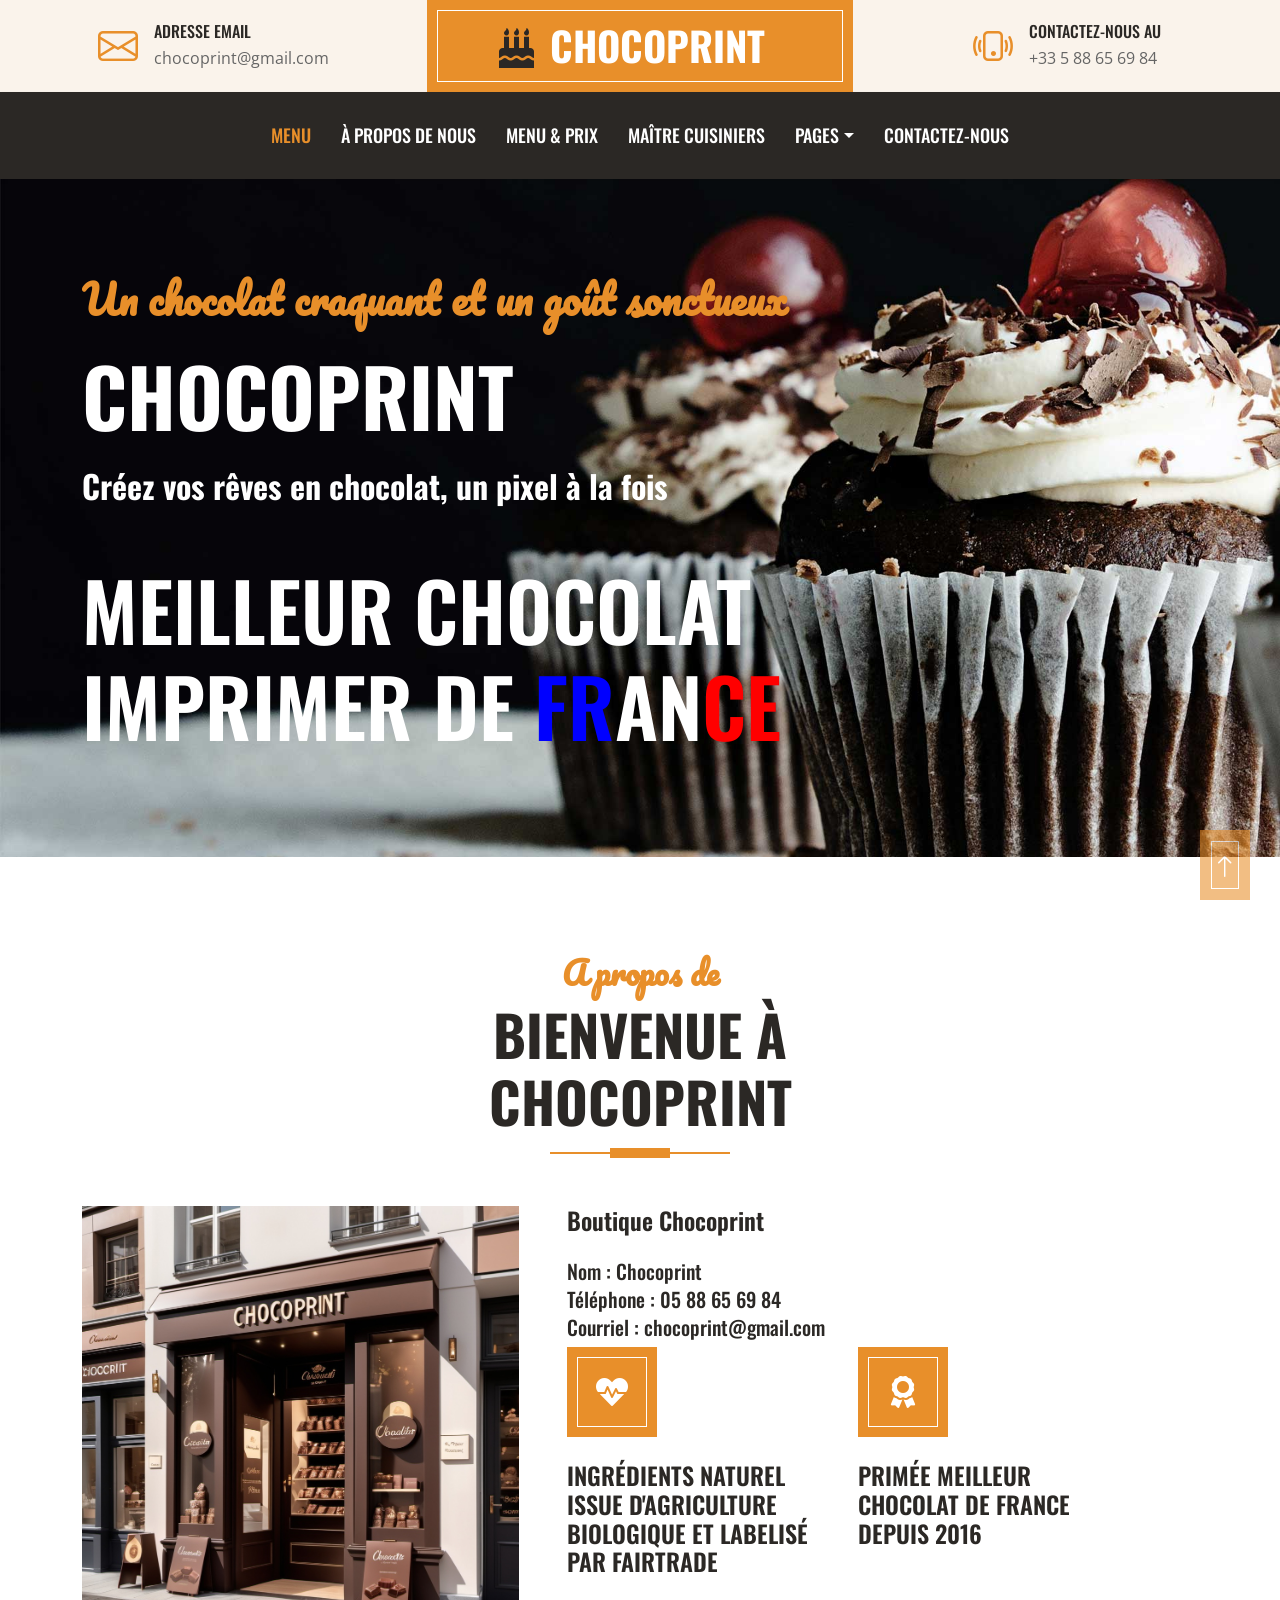
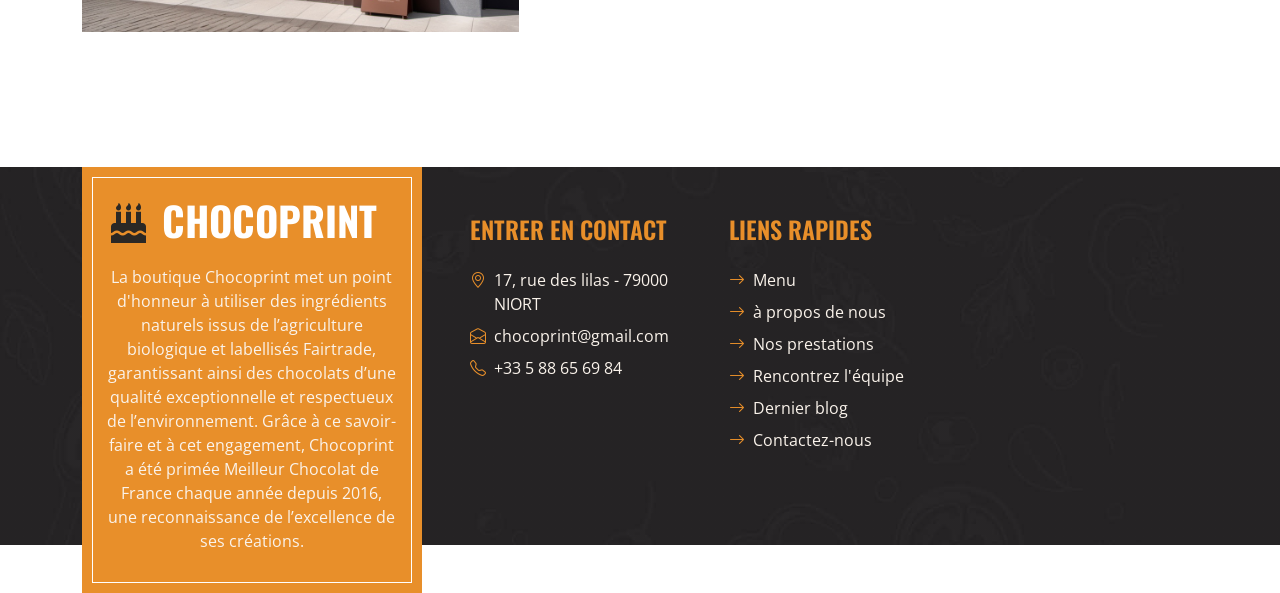
==== commit 403b48bc: "ajout suppp" ====
--- a/index.html
+++ b/index.html
@@ -3,7 +3,7 @@
 
 <head>
     <meta charset="utf-8">
-    <title>Chocoprint</title>
+    <title>Chocoprint - chocolat 100% Français</title>
     <meta content="width=device-width, initial-scale=1.0" name="viewport">
     <meta content="Free HTML Templates" name="keywords">
     <meta content="Free HTML Templates" name="description">
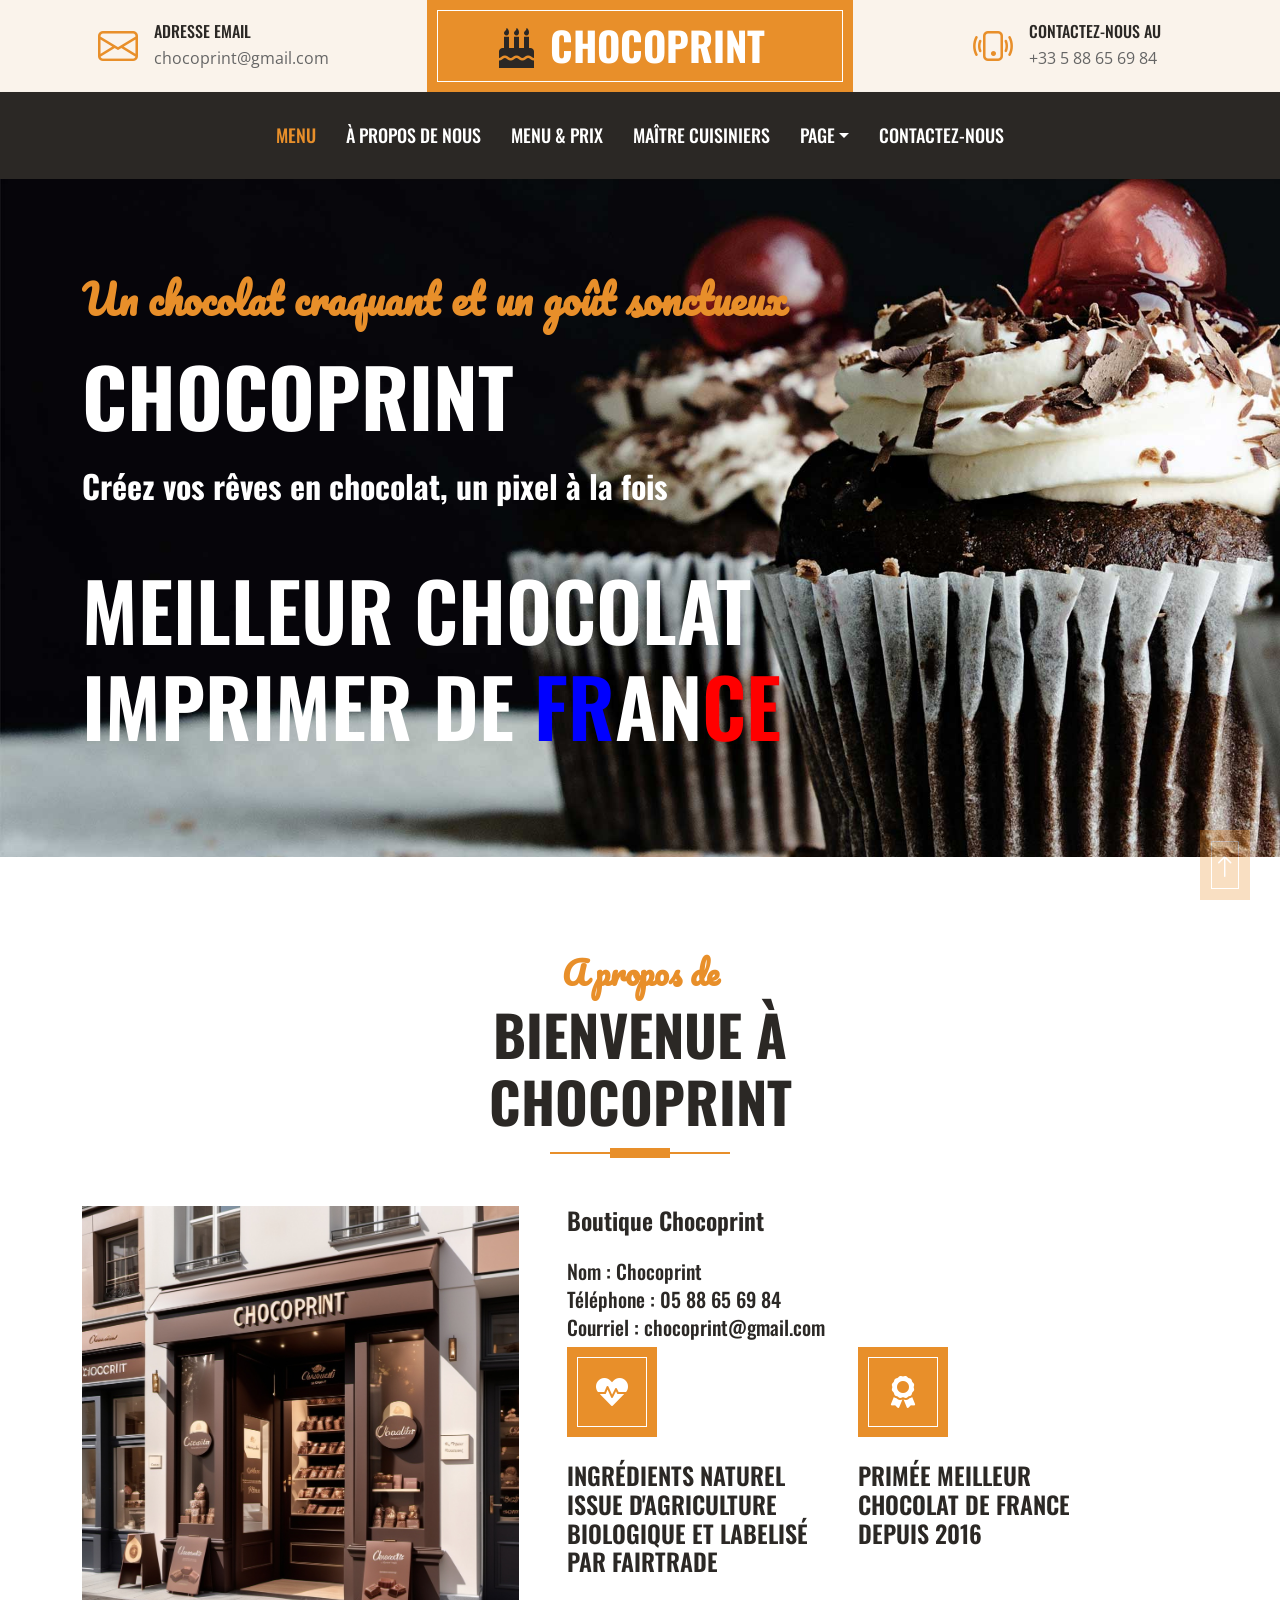
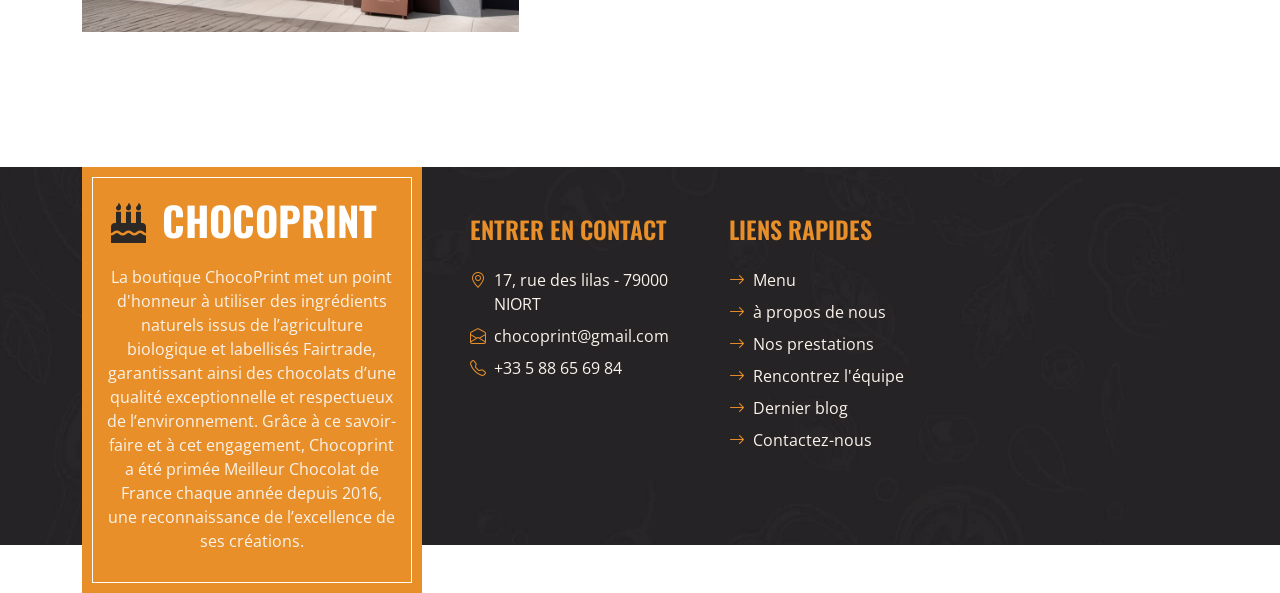
==== commit 7c5ae0ae: "chocoprint finis" ====
--- a/index.html
+++ b/index.html
@@ -80,9 +80,9 @@
                 <a href="menu.html" class="nav-item nav-link">Menu & Prix</a>
                 <a href="team.html" class="nav-item nav-link">Maître cuisiniers</a>
                 <div class="nav-item dropdown">
-                    <a href="#" class="nav-link dropdown-toggle" data-bs-toggle="dropdown">Pages</a>
+                    <a href="#" class="nav-link dropdown-toggle" data-bs-toggle="dropdown">Page</a>
                     <div class="dropdown-menu m-0">
-                        <a href="service.html" class="dropdown-item">Notre prestation</a>
+
                         <a href="testimonial.html" class="dropdown-item">Témoignage</a>
                     </div>
                 </div>
@@ -188,7 +188,7 @@
                         <a href="index.html" class="navbar-brand">
                             <h1 class="m-0 text-uppercase text-white"><i class="fa fa-birthday-cake fs-1 text-dark me-3"></i>Chocoprint</h1>
                         </a>
-                        <p class="mt-3">La boutique Chocoprint met un point d'honneur à utiliser des ingrédients naturels issus de l’agriculture biologique et labellisés Fairtrade, garantissant ainsi des chocolats d’une qualité exceptionnelle et respectueux de l’environnement. Grâce à ce savoir-faire et à cet engagement, Chocoprint a été primée Meilleur Chocolat de France chaque année depuis 2016, une reconnaissance de l’excellence de ses créations.</p>
+                        <p class="mt-3">La boutique ChocoPrint met un point d'honneur à utiliser des ingrédients naturels issus de l’agriculture biologique et labellisés Fairtrade, garantissant ainsi des chocolats d’une qualité exceptionnelle et respectueux de l’environnement. Grâce à ce savoir-faire et à cet engagement, Chocoprint a été primée Meilleur Chocolat de France chaque année depuis 2016, une reconnaissance de l’excellence de ses créations.</p>
                     </div>
                 </div>
                 <div class="col-lg-8 col-md-6">
--- a/still.css
+++ b/still.css
@@ -9,3 +9,7 @@
 h3 span.blue {
     color: blue;
 }
+
+h1 span.orange {
+    color: rgb(190, 126, 7)
+}
